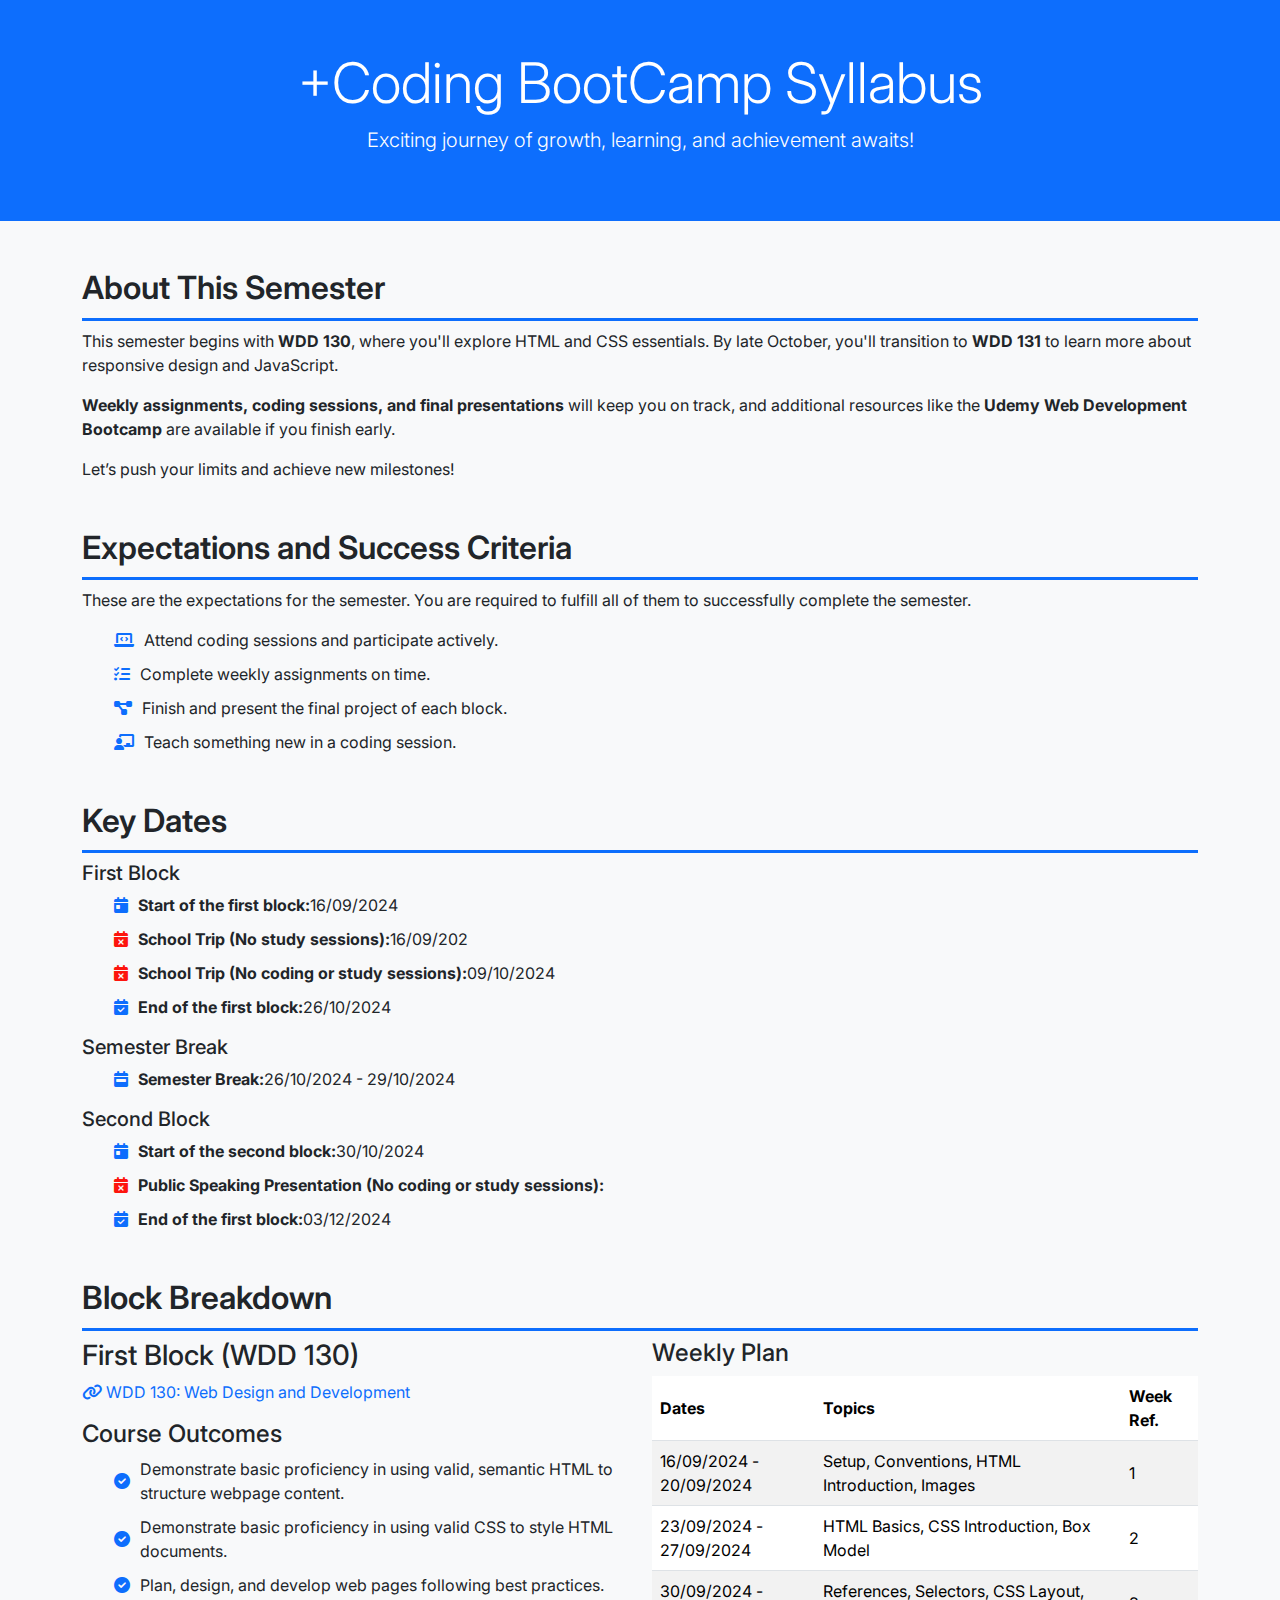
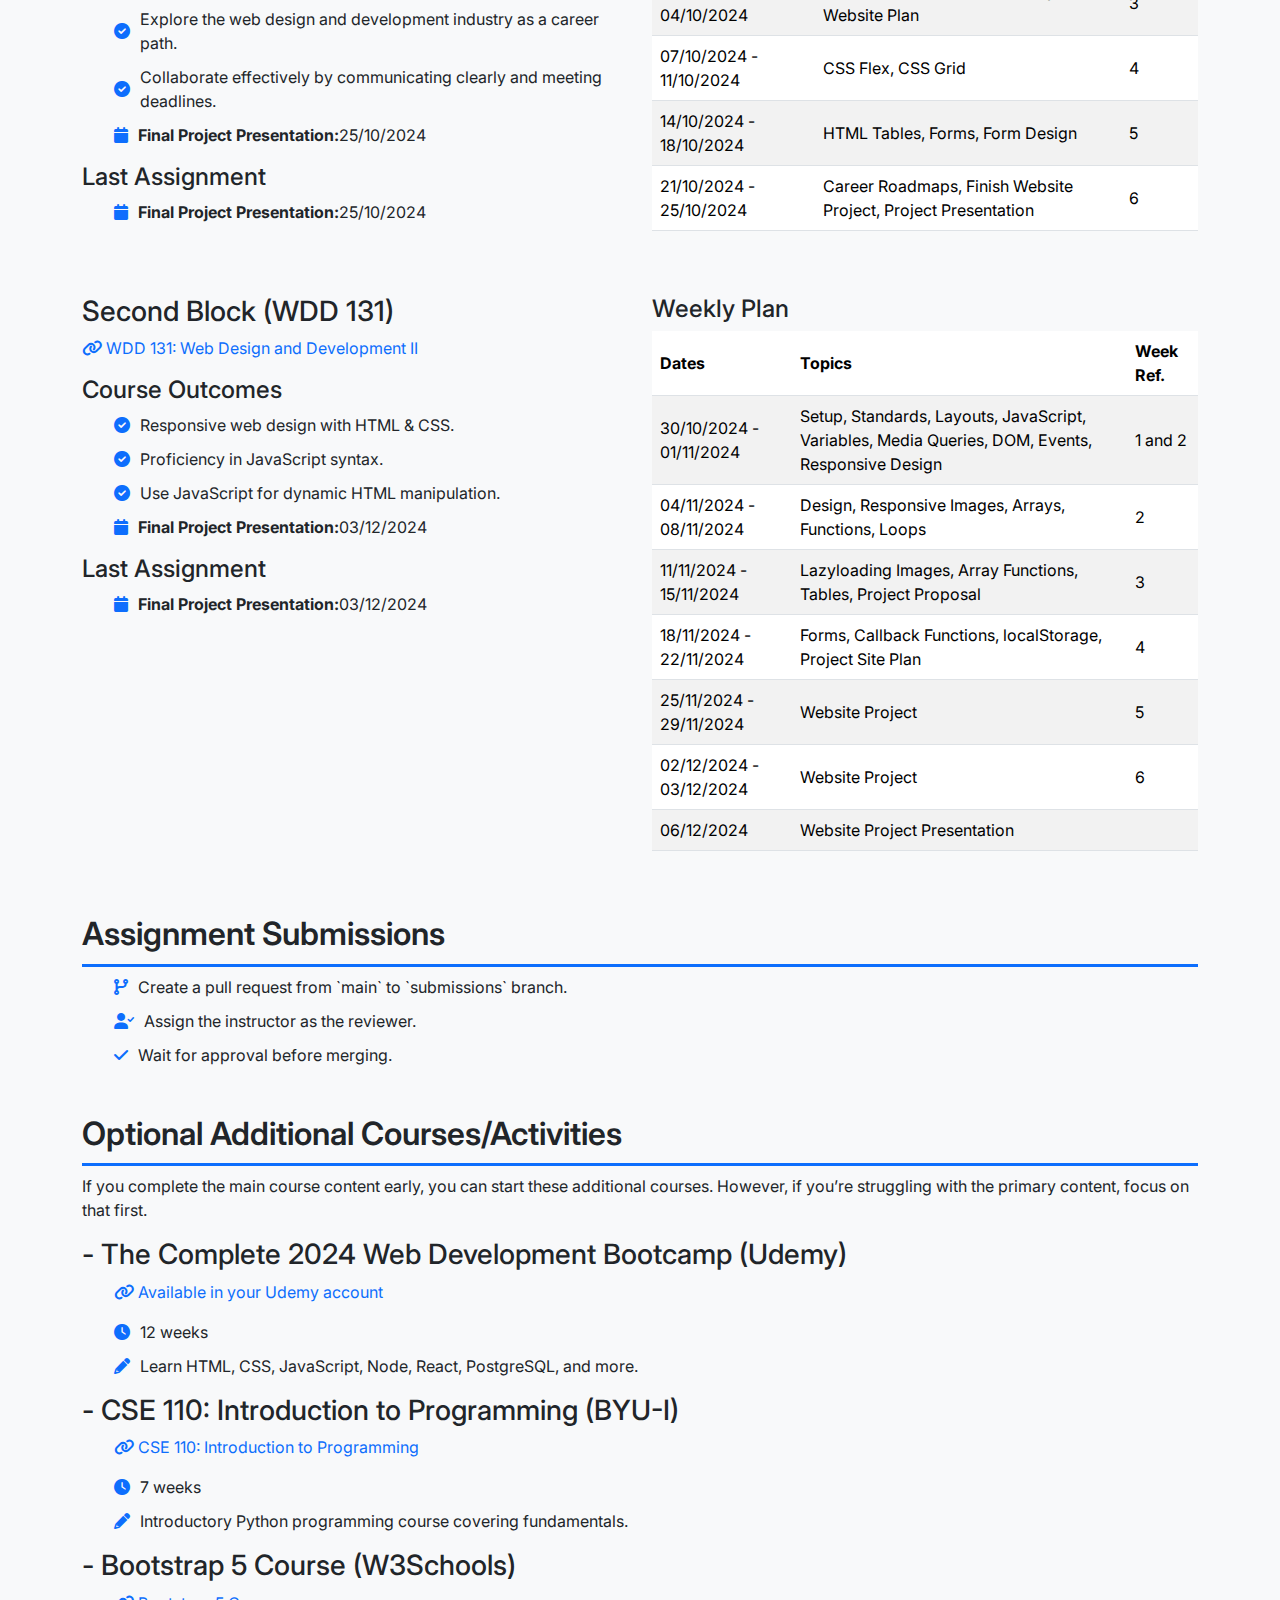
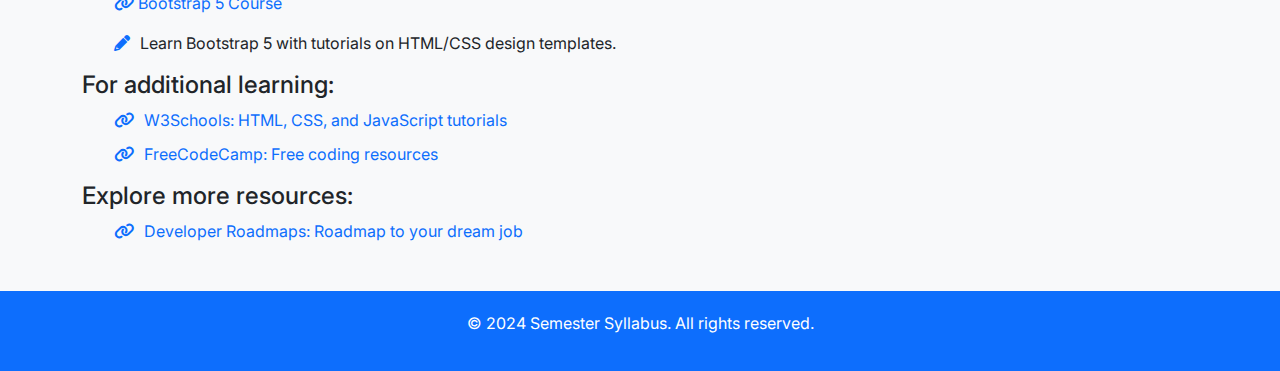
==== index.html @ 728371fa "Create index.html" ====
<!DOCTYPE html>
<html lang="en">
<head>
  <meta charset="UTF-8">
  <meta name="viewport" content="width=device-width, initial-scale=1.0">
  <meta name="description" content="Cumorah Academy +Coding BootCamp Fall 2024 Syllabus">
  <meta name="keywords" content="coding, bootcamp, syllabus, web development, programming">
  <meta name="author" content="Christopher Mendes">
  <title>+Coding BootCamp Syllabus</title>
  <!-- Latest Bootstrap CSS -->
  <link href="https://cdn.jsdelivr.net/npm/bootstrap@5.3.3/dist/css/bootstrap.min.css" rel="stylesheet" integrity="sha384-QWTKZyjpPEjISv5WaRU9OFeRpok6YctnYmDr5pNlyT2bRjXh0JMhjY6hW+ALEwIH" crossorigin="anonymous">
  <!-- Google Fonts for modern typography -->
  <link href="https://fonts.googleapis.com/css2?family=Inter:wght@300;400;600&display=swap" rel="stylesheet">
  <!-- FontAwesome for icons -->
  <link rel="stylesheet" href="https://cdnjs.cloudflare.com/ajax/libs/font-awesome/6.0.0-beta3/css/all.min.css">
  <style>
    body {
      font-family: 'Inter', sans-serif;
      background-color: #f8f9fa;
    }
    header {
      background-color: #0d6efd;
      color: white;
      padding: 50px 0;
    }
    header h1 {
      font-weight: 600;
    }
    .section-title {
      border-bottom: 3px solid #0d6efd;
      padding-bottom: 10px;
      font-weight: 600;
    }
    .custom-table th, .custom-table td {
      vertical-align: middle;
    }
    .icon-list li {
      list-style: none;
      margin-bottom: 10px;
      display: flex;
      align-items: center;
    }
    .icon-list li i {
      color: #0d6efd;
      margin-right: 10px;
    }
    .icon-list .red {
      color: #fd150d;
    }
    footer {
      background-color: #0d6efd;
      color: white;
      padding: 20px 0;
      text-align: center;
    }
  </style>
</head>
<body>

  <!-- Header -->
  <header class="text-center">
    <div class="container">
      <h1 class="display-4">+Coding BootCamp Syllabus</h1>
      <p class="lead">Exciting journey of growth, learning, and achievement awaits!</p>
    </div>
  </header>

  <div class="container my-5">

    <!-- Semester Overview Section -->
    <section class="mb-5">
      <h2 class="section-title">About This Semester</h2>
      <p>This semester begins with <strong>WDD 130</strong>, where you'll explore HTML and CSS essentials. By late October, you'll transition to <strong>WDD 131</strong> to learn more about responsive design and JavaScript.</p>
      <p><strong>Weekly assignments, coding sessions, and final presentations</strong> will keep you on track, and additional resources like the <strong>Udemy Web Development Bootcamp</strong> are available if you finish early.</p>
      <p>Let’s push your limits and achieve new milestones!</p>
    </section>

    <!-- Semester Expectations -->
    <section class="mb-5">
      <h2 class="section-title">Expectations and Success Criteria</h2>
      <p>These are the expectations for the semester. You are required to fulfill all of them to successfully complete the semester.</p>
      <ul class="icon-list">
        <li><i class="fas fa-laptop-code"></i> Attend coding sessions and participate actively.</li>
        <li><i class="fas fa-tasks"></i> Complete weekly assignments on time.</li>
        <li><i class="fas fa-project-diagram"></i> Finish and present the final project of each block.</li>
        <li><i class="fas fa-chalkboard-teacher"></i> Teach something new in a coding session.</li>
      </ul>      
    </section>

    <!-- Key Dates -->
    <section class="mb-5">
      <h2 class="section-title">Key Dates</h2>
      <h5>First Block</h5>
      <ul class="icon-list">
        <li><i class="fas fa-calendar-day"></i> <strong>Start of the first block:</strong> 16/09/2024</li>
        <li><i class="fas fa-calendar-xmark red"></i> <strong>School Trip (No study sessions):</strong> 16/09/202</li>
        <li><i class="fas fa-calendar-xmark red"></i> <strong>School Trip (No coding or study sessions):</strong> 09/10/2024</li>
        <li><i class="fas fa-calendar-check"></i> <strong>End of the first block:</strong> 26/10/2024</li>
      </ul>
      <h5>Semester Break</h5>
      <ul class="icon-list">
        <li><i class="fas fa-calendar-week"></i> <strong>Semester Break:</strong> 26/10/2024 - 29/10/2024</li>
      </ul>
      <h5>Second Block</h5>
      <ul class="icon-list">
        <li><i class="fas fa-calendar-day"></i> <strong>Start of the second block:</strong> 30/10/2024</li>
        <li><i class="fas fa-calendar-xmark red"></i> <strong>Public Speaking Presentation (No coding or study sessions):</strong>  </li>
        <li><i class="fas fa-calendar-check"></i> <strong>End of the first block:</strong> 03/12/2024</li>
      </ul>
     </section>

    <!-- Block Breakdown -->
    <section class="mb-5">
      <h2 class="section-title">Block Breakdown</h2>
      <div class="row">
        <div class="col-md-6">
          <h3>First Block (WDD 130)</h3>
          <p><a href="https://byui-cse.github.io/wdd130-ww-course/" target="_blank" class="text-decoration-none"><i class="fas fa-link"></i> WDD 130: Web Design and Development</a></p>
          <h4>Course Outcomes</h4>
          <ul class="icon-list">
            <li><i class="fas fa-check-circle"></i> Demonstrate basic proficiency in using valid, semantic HTML to structure webpage content.</li>
            <li><i class="fas fa-check-circle"></i> Demonstrate basic proficiency in using valid CSS to style HTML documents.</li>
            <li><i class="fas fa-check-circle"></i> Plan, design, and develop web pages following best practices.</li>
            <li><i class="fas fa-check-circle"></i> Explore the web design and development industry as a career path.</li>
            <li><i class="fas fa-check-circle"></i> Collaborate effectively by communicating clearly and meeting deadlines.</li>
            <li><i class="fas fa-calendar"></i> <strong>Final Project Presentation:</strong> 25/10/2024</li>
          </ul>
          <h4>Last Assignment</h4>
          <ul class="icon-list">
            <li><i class="fas fa-calendar"></i> <strong>Final Project Presentation:</strong> 25/10/2024</li>
          </ul>
        </div>
        <div class="col-md-6">
          <h4>Weekly Plan</h4>
          <table class="table table-hover custom-table table-striped">
            <thead>
              <tr>
                <th>Dates</th>
                <th>Topics</th>
                <th>Week Ref.</th>
              </tr>
            </thead>
            <tbody>
              <tr>
                <td>16/09/2024 - 20/09/2024</td>
                <td>Setup, Conventions, HTML Introduction, Images</td>
                <td>1</td>
              </tr>
              <tr>
                <td>23/09/2024 - 27/09/2024</td>
                <td>HTML Basics, CSS Introduction, Box Model</td>
                <td>2</td>
              </tr>
              <tr>
                <td>30/09/2024 - 04/10/2024</td>
                <td>References, Selectors, CSS Layout, Website Plan</td>
                <td>3</td>
              </tr>
              <tr>
                <td>07/10/2024 - 11/10/2024</td>
                <td>CSS Flex, CSS Grid</td>
                <td>4</td>
              </tr>
              <tr>
                <td>14/10/2024 - 18/10/2024</td>
                <td>HTML Tables, Forms, Form Design</td>
                <td>5</td>
              </tr>
              <tr>
                <td>21/10/2024 - 25/10/2024</td>
                <td>Career Roadmaps, Finish Website Project, Project Presentation</td>
                <td>6</td>
              </tr>
            </tbody>
          </table>
        </div>
      </div>

      <div class="row mt-5">
        <div class="col-md-6">
          <h3>Second Block (WDD 131)</h3>
          <p><a href="https://byui-cse.github.io/wdd131-ww-course/" target="_blank" class="text-decoration-none"><i class="fas fa-link"></i> WDD 131: Web Design and Development II</a></p>
          <h4>Course Outcomes</h4>
          <ul class="icon-list">
            <li><i class="fas fa-check-circle"></i> Responsive web design with HTML & CSS.</li>
            <li><i class="fas fa-check-circle"></i> Proficiency in JavaScript syntax.</li>
            <li><i class="fas fa-check-circle"></i> Use JavaScript for dynamic HTML manipulation.</li>
            <li><i class="fas fa-calendar"></i> <strong>Final Project Presentation:</strong> 03/12/2024</li>
          </ul>
          <h4>Last Assignment</h4>
          <ul class="icon-list">
            <li><i class="fas fa-calendar"></i> <strong>Final Project Presentation:</strong> 03/12/2024</li>
          </ul>
        </div>
        <div class="col-md-6">
          <h4>Weekly Plan</h4>
          <table class="table table-hover custom-table table-striped">
            <thead>
              <tr>
                <th>Dates</th>
                <th>Topics</th>
                <th>Week Ref.</th>
              </tr>
            </thead>
            <tbody>
              <tr>
                <td>30/10/2024 - 01/11/2024</td>
                <td>Setup, Standards, Layouts, JavaScript, Variables, Media Queries, DOM, Events, Responsive Design</td>
                <td>1 and 2</td>
              </tr>
              <tr>
                <td>04/11/2024 - 08/11/2024</td>
                <td>Design, Responsive Images, Arrays, Functions, Loops </td>
                <td>2</td>
              </tr>
              <tr>
                <td>11/11/2024 - 15/11/2024</td>
                <td>Lazyloading Images, Array Functions, Tables, Project Proposal</td>
                <td>3</td>
              </tr>
              <tr>
                <td>18/11/2024 - 22/11/2024</td>
                <td>Forms, Callback Functions, localStorage, Project Site Plan</td>
                <td>4</td>
              </tr>
              <tr>
                <td>25/11/2024 - 29/11/2024</td>
                <td>Website Project</td>
                <td>5</td>
              </tr>
              <tr>
                <td>02/12/2024 - 03/12/2024</td>
                <td>Website Project</td>
                <td>6</td>
              </tr>
              <tr>
                <td>06/12/2024</td>
                <td>Website Project Presentation</td>
                <td></td>
              </tr>
            </tbody>
          </table>
        </div>
      </div>
    </section>

    <!-- Assignment Submissions -->
    <section class="mb-5">
      <h2 class="section-title">Assignment Submissions</h2>
      <ul class="icon-list">
        <li><i class="fas fa-code-branch"></i> Create a pull request from `main` to `submissions` branch.</li>
        <li><i class="fas fa-user-check"></i> Assign the instructor as the reviewer.</li>
        <li><i class="fas fa-check"></i> Wait for approval before merging.</li>
      </ul>
    </section>

    <!-- Optional Additional Courses/Activities -->
    <section class="mb-5">
      <h2 class="section-title">Optional Additional Courses/Activities</h2>
      <p>If you complete the main course content early, you can start these additional courses. However, if you’re struggling with the primary content, focus on that first.</p>

      <h3>- The Complete 2024 Web Development Bootcamp (Udemy)</h3>
      
      <ul class="icon-list">
        <p><a href="https://www.udemy.com/" target="_blank" class="text-decoration-none"><i class="fas fa-link"></i> Available in your Udemy account</a></p>
        <li><i class="fas fa-clock-four"></i> 12 weeks</li>
        <li><i class="fas fa-pencil"></i> Learn HTML, CSS, JavaScript, Node, React, PostgreSQL, and more.</li>
      </ul>

      <h3>- CSE 110: Introduction to Programming (BYU-I)</h3>
      
      <ul class="icon-list">
        <p><a href="https://byui-cse.github.io/cse110-ww-course/" target="_blank" class="text-decoration-none"><i class="fas fa-link"></i> CSE 110: Introduction to Programming</a></p>
        <li><i class="fas fa-clock-four"></i> 7 weeks</li>
        <li><i class="fas fa-pencil"></i> Introductory Python programming course covering fundamentals.</li>
      </ul>

      <h3>- Bootstrap 5 Course (W3Schools)</h3>
      
      <ul class="icon-list">
        <p><a href="https://www.w3schools.com/bootstrap5/index.php" target="_blank" class="text-decoration-none"><i class="fas fa-link"></i> Bootstrap 5 Course</a></p>
        <li><i class="fas fa-pencil"></i> Learn Bootstrap 5 with tutorials on HTML/CSS design templates.</li>
      </ul>

      <h4>For additional learning:</h4>
      <ul class="icon-list">
        <li><i class="fas fa-link"></i> <a href="https://www.w3schools.com/" target="_blank" class="text-decoration-none">W3Schools: HTML, CSS, and JavaScript tutorials</a></li>
        <li><i class="fas fa-link"></i> <a href="https://www.freecodecamp.org/" target="_blank" class="text-decoration-none">FreeCodeCamp: Free coding resources</a></li>
      </ul>

      <h4>Explore more resources:</h4>

      <ul class="icon-list">
        <li><i class="fas fa-link"></i> <a href="https://roadmap.sh/" target="_blank" class="text-decoration-none">Developer Roadmaps: Roadmap to your dream job</a></li>
      </ul>
    </section>
  </div>

  <!-- Footer -->
  <footer>
    <p>&copy; 2024 Semester Syllabus. All rights reserved.</p>
  </footer>

  <!-- Latest Bootstrap JS -->
  <script src="https://cdn.jsdelivr.net/npm/bootstrap@5.3.3/dist/js/bootstrap.bundle.min.js" integrity="sha384-YvpcrYf0tY3lHB60NNkmXc5s9fDVZLESaAA55NDzOxhy9GkcIdslK1eN7N6jIeHz" crossorigin="anonymous"></script>
</body>
</html>
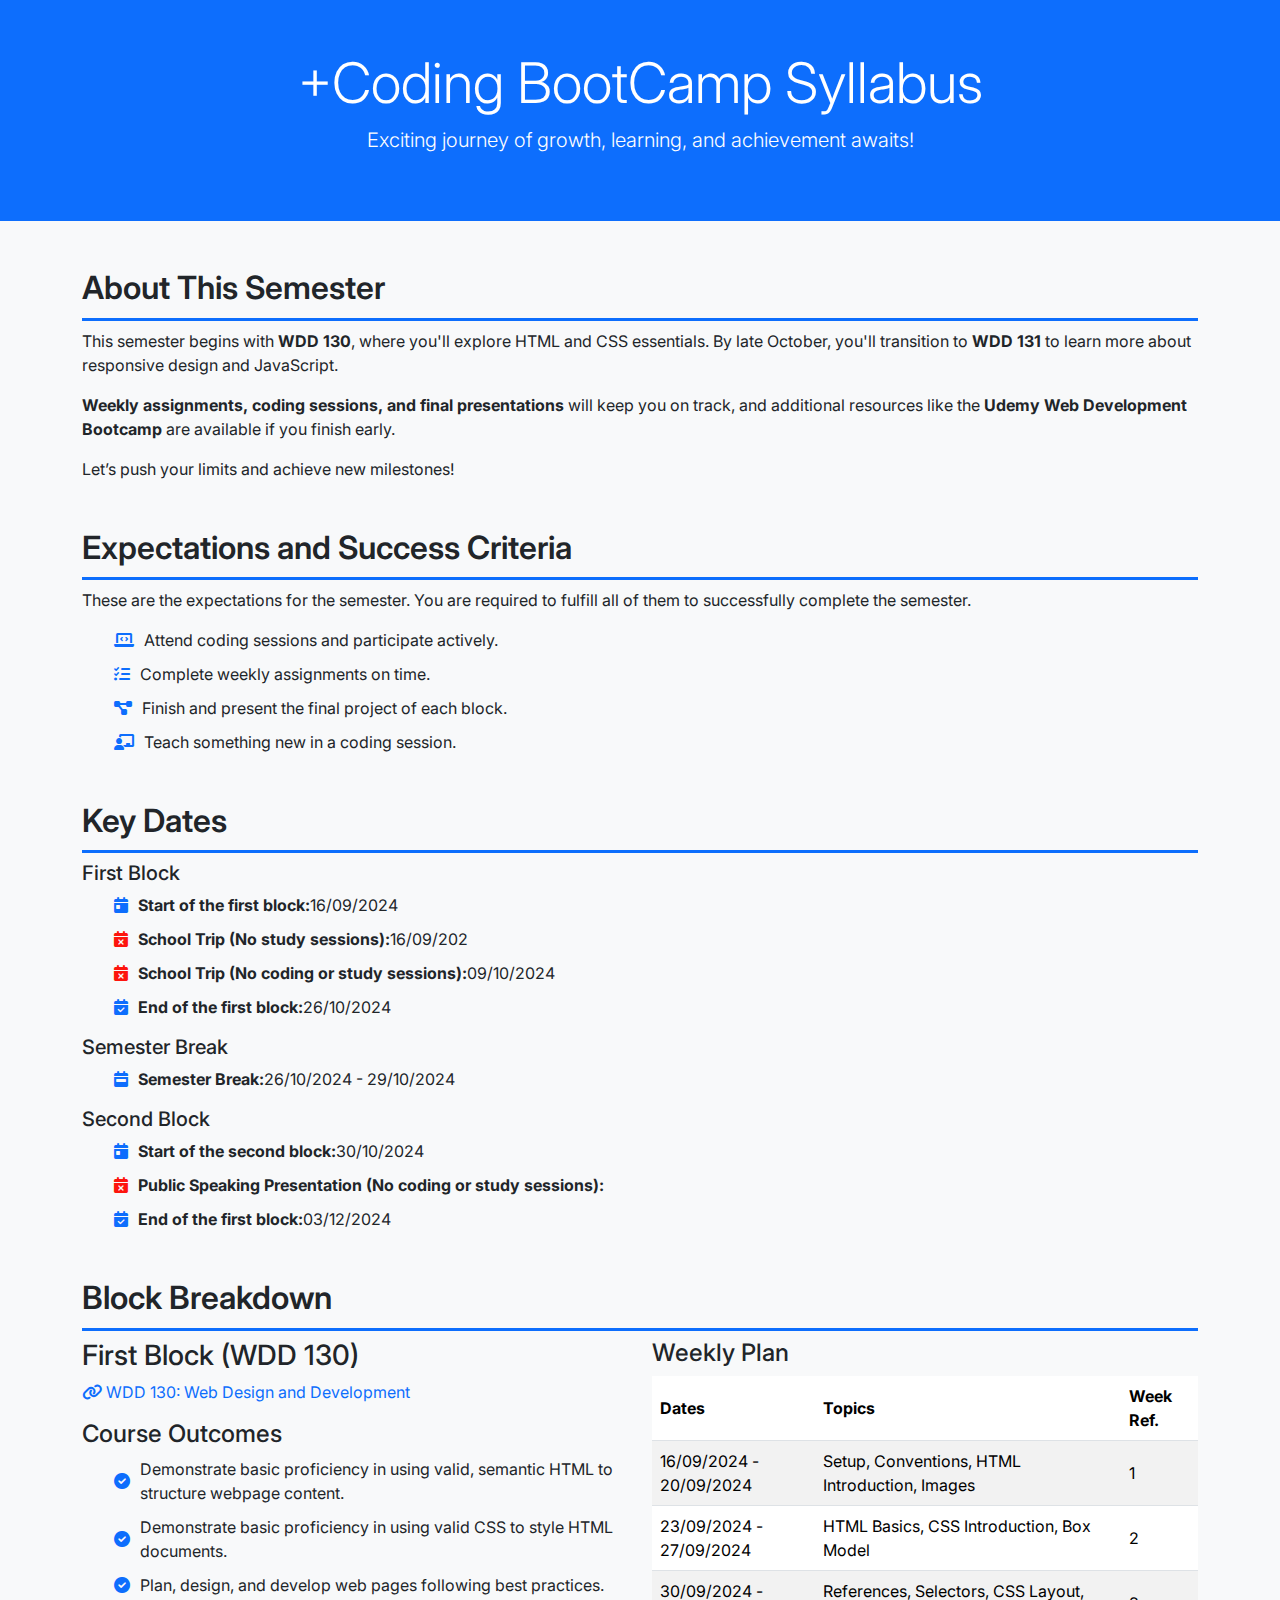
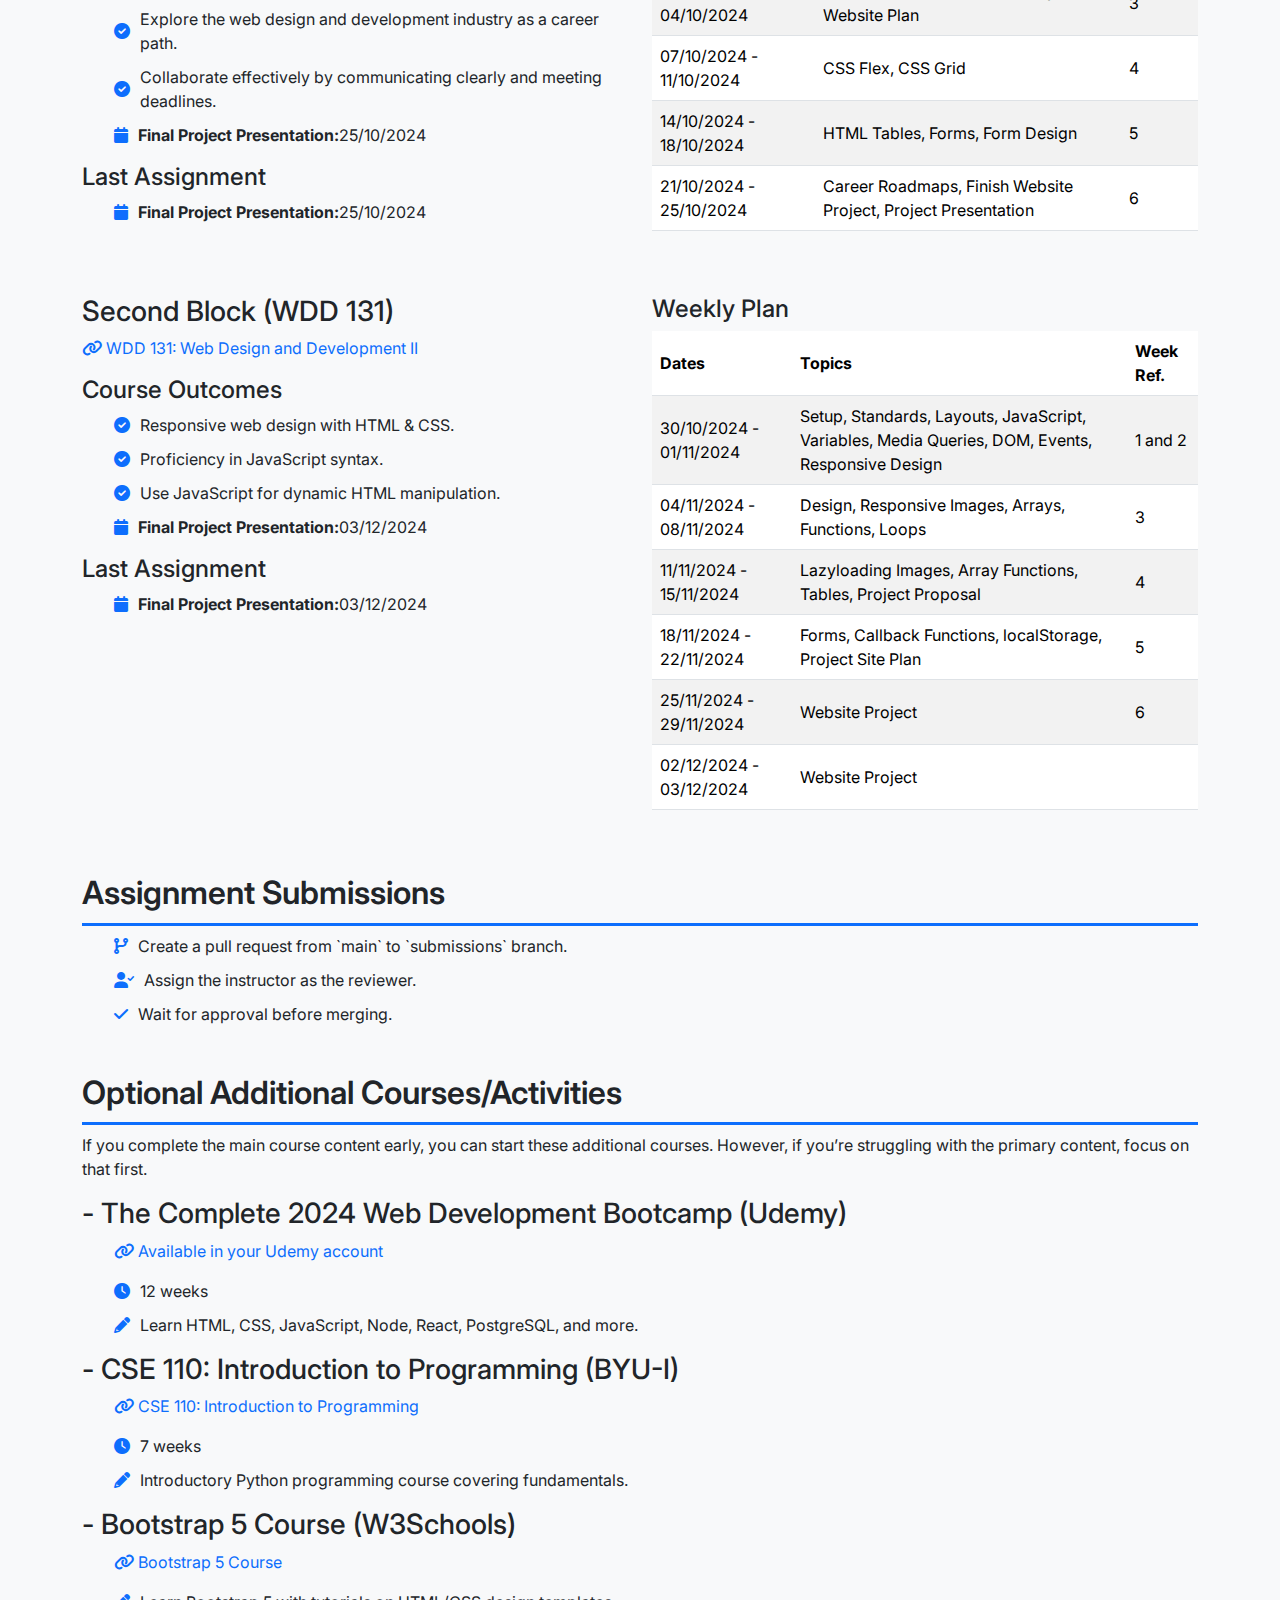
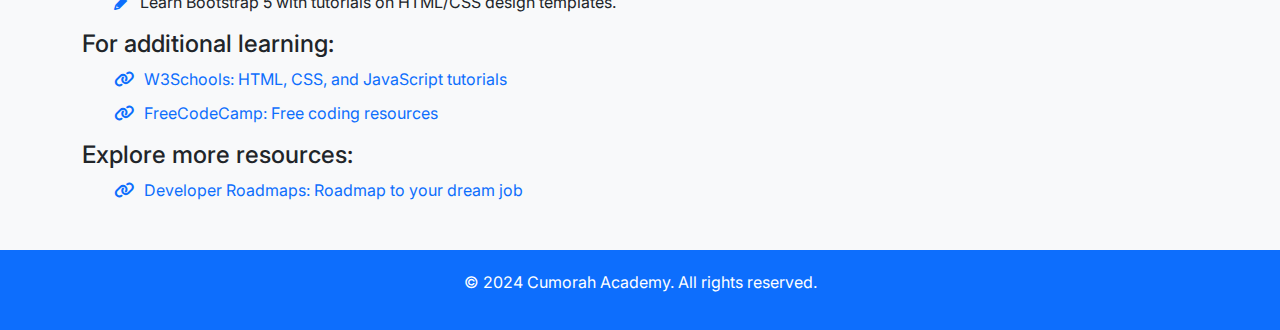
==== commit 83375000: "Update index.html" ====
--- a/index.html
+++ b/index.html
@@ -211,31 +211,26 @@
               <tr>
                 <td>04/11/2024 - 08/11/2024</td>
                 <td>Design, Responsive Images, Arrays, Functions, Loops </td>
-                <td>2</td>
+                <td>3</td>
               </tr>
               <tr>
                 <td>11/11/2024 - 15/11/2024</td>
                 <td>Lazyloading Images, Array Functions, Tables, Project Proposal</td>
-                <td>3</td>
+                <td>4</td>
               </tr>
               <tr>
                 <td>18/11/2024 - 22/11/2024</td>
                 <td>Forms, Callback Functions, localStorage, Project Site Plan</td>
-                <td>4</td>
+                <td>5</td>
               </tr>
               <tr>
                 <td>25/11/2024 - 29/11/2024</td>
                 <td>Website Project</td>
-                <td>5</td>
+                <td>6</td>
               </tr>
               <tr>
                 <td>02/12/2024 - 03/12/2024</td>
                 <td>Website Project</td>
-                <td>6</td>
-              </tr>
-              <tr>
-                <td>06/12/2024</td>
-                <td>Website Project Presentation</td>
                 <td></td>
               </tr>
             </tbody>
@@ -298,7 +293,7 @@
 
   <!-- Footer -->
   <footer>
-    <p>&copy; 2024 Semester Syllabus. All rights reserved.</p>
+    <p>&copy; 2024 Cumorah Academy. All rights reserved.</p>
   </footer>
 
   <!-- Latest Bootstrap JS -->
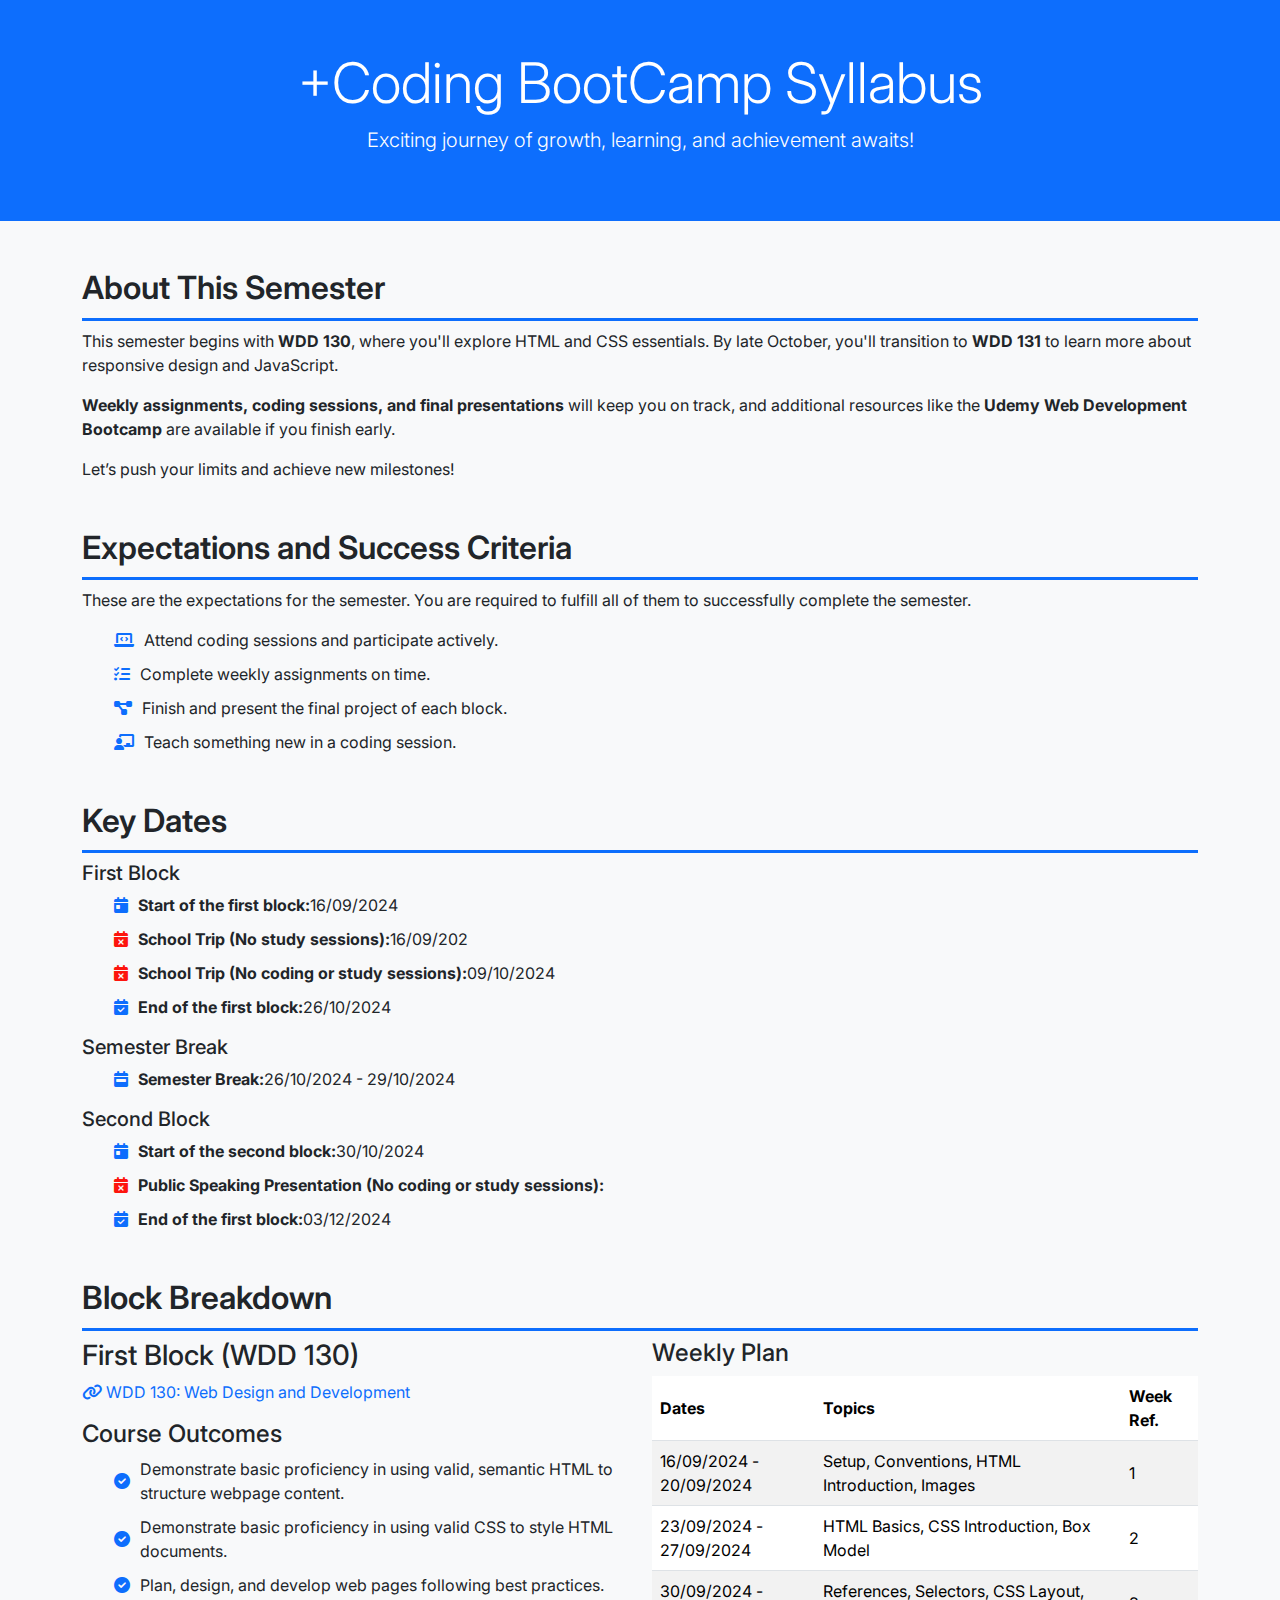
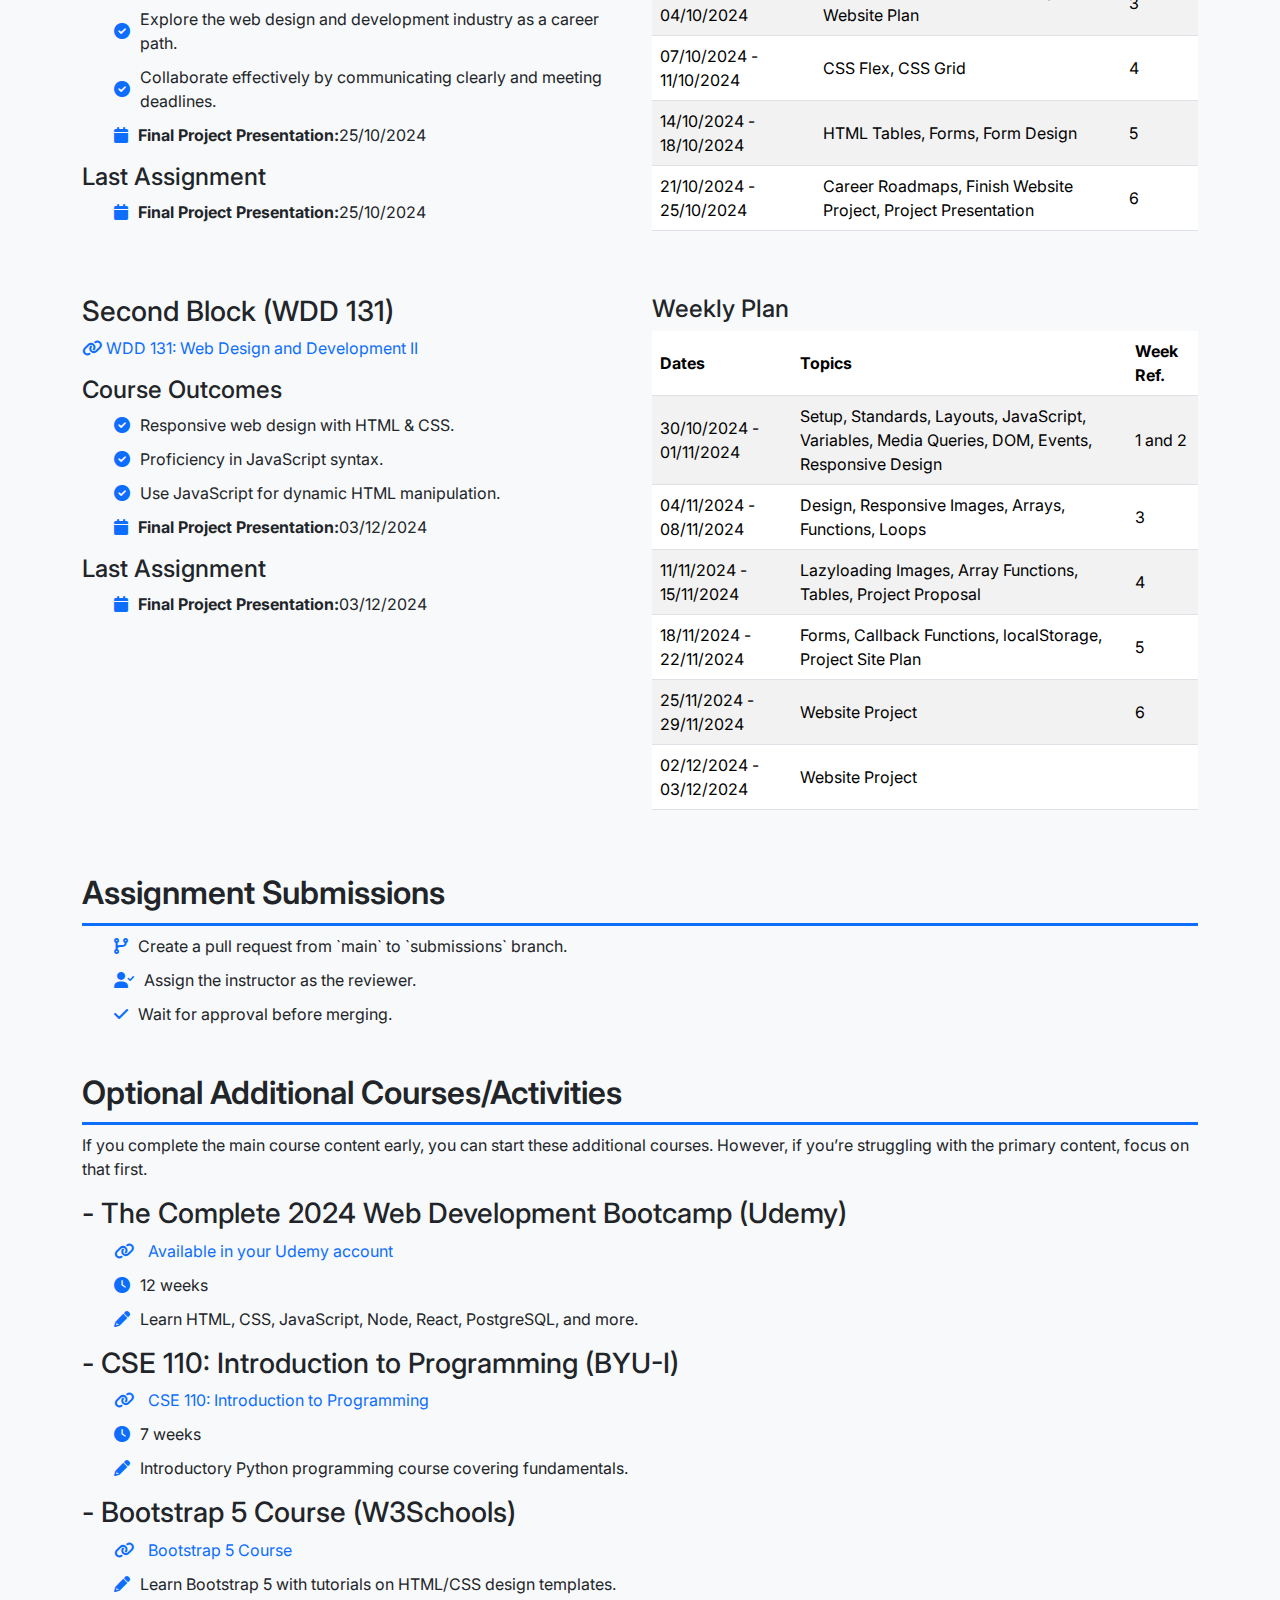
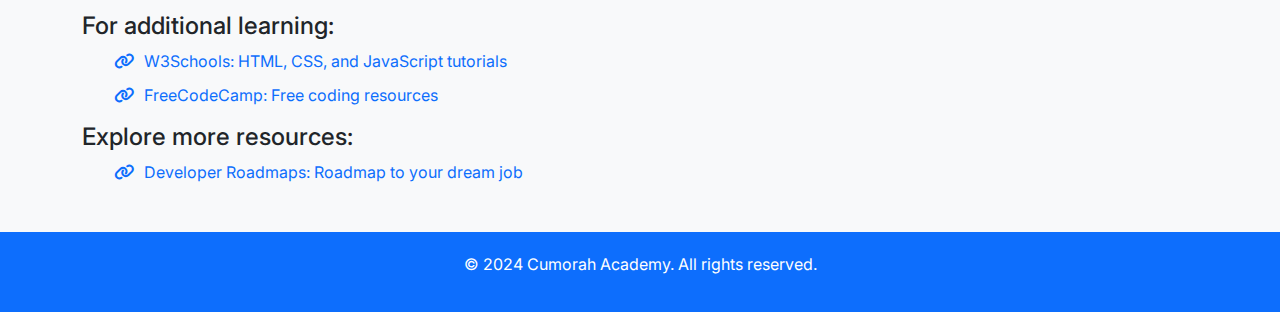
==== commit ad9da81e: "feat: add .gitignore and project configuration files" ====
--- a/index.html
+++ b/index.html
@@ -257,7 +257,7 @@
       <h3>- The Complete 2024 Web Development Bootcamp (Udemy)</h3>
       
       <ul class="icon-list">
-        <p><a href="https://www.udemy.com/" target="_blank" class="text-decoration-none"><i class="fas fa-link"></i> Available in your Udemy account</a></p>
+        <li><a href="https://www.udemy.com/" target="_blank" class="text-decoration-none"><i class="fas fa-link"></i> Available in your Udemy account</a></li>
         <li><i class="fas fa-clock-four"></i> 12 weeks</li>
         <li><i class="fas fa-pencil"></i> Learn HTML, CSS, JavaScript, Node, React, PostgreSQL, and more.</li>
       </ul>
@@ -265,7 +265,7 @@
       <h3>- CSE 110: Introduction to Programming (BYU-I)</h3>
       
       <ul class="icon-list">
-        <p><a href="https://byui-cse.github.io/cse110-ww-course/" target="_blank" class="text-decoration-none"><i class="fas fa-link"></i> CSE 110: Introduction to Programming</a></p>
+        <li><a href="https://byui-cse.github.io/cse110-ww-course/" target="_blank" class="text-decoration-none"><i class="fas fa-link"></i> CSE 110: Introduction to Programming</a></li>
         <li><i class="fas fa-clock-four"></i> 7 weeks</li>
         <li><i class="fas fa-pencil"></i> Introductory Python programming course covering fundamentals.</li>
       </ul>
@@ -273,7 +273,7 @@
       <h3>- Bootstrap 5 Course (W3Schools)</h3>
       
       <ul class="icon-list">
-        <p><a href="https://www.w3schools.com/bootstrap5/index.php" target="_blank" class="text-decoration-none"><i class="fas fa-link"></i> Bootstrap 5 Course</a></p>
+        <li><a href="https://www.w3schools.com/bootstrap5/index.php" target="_blank" class="text-decoration-none"><i class="fas fa-link"></i> Bootstrap 5 Course</a></li>
         <li><i class="fas fa-pencil"></i> Learn Bootstrap 5 with tutorials on HTML/CSS design templates.</li>
       </ul>
 
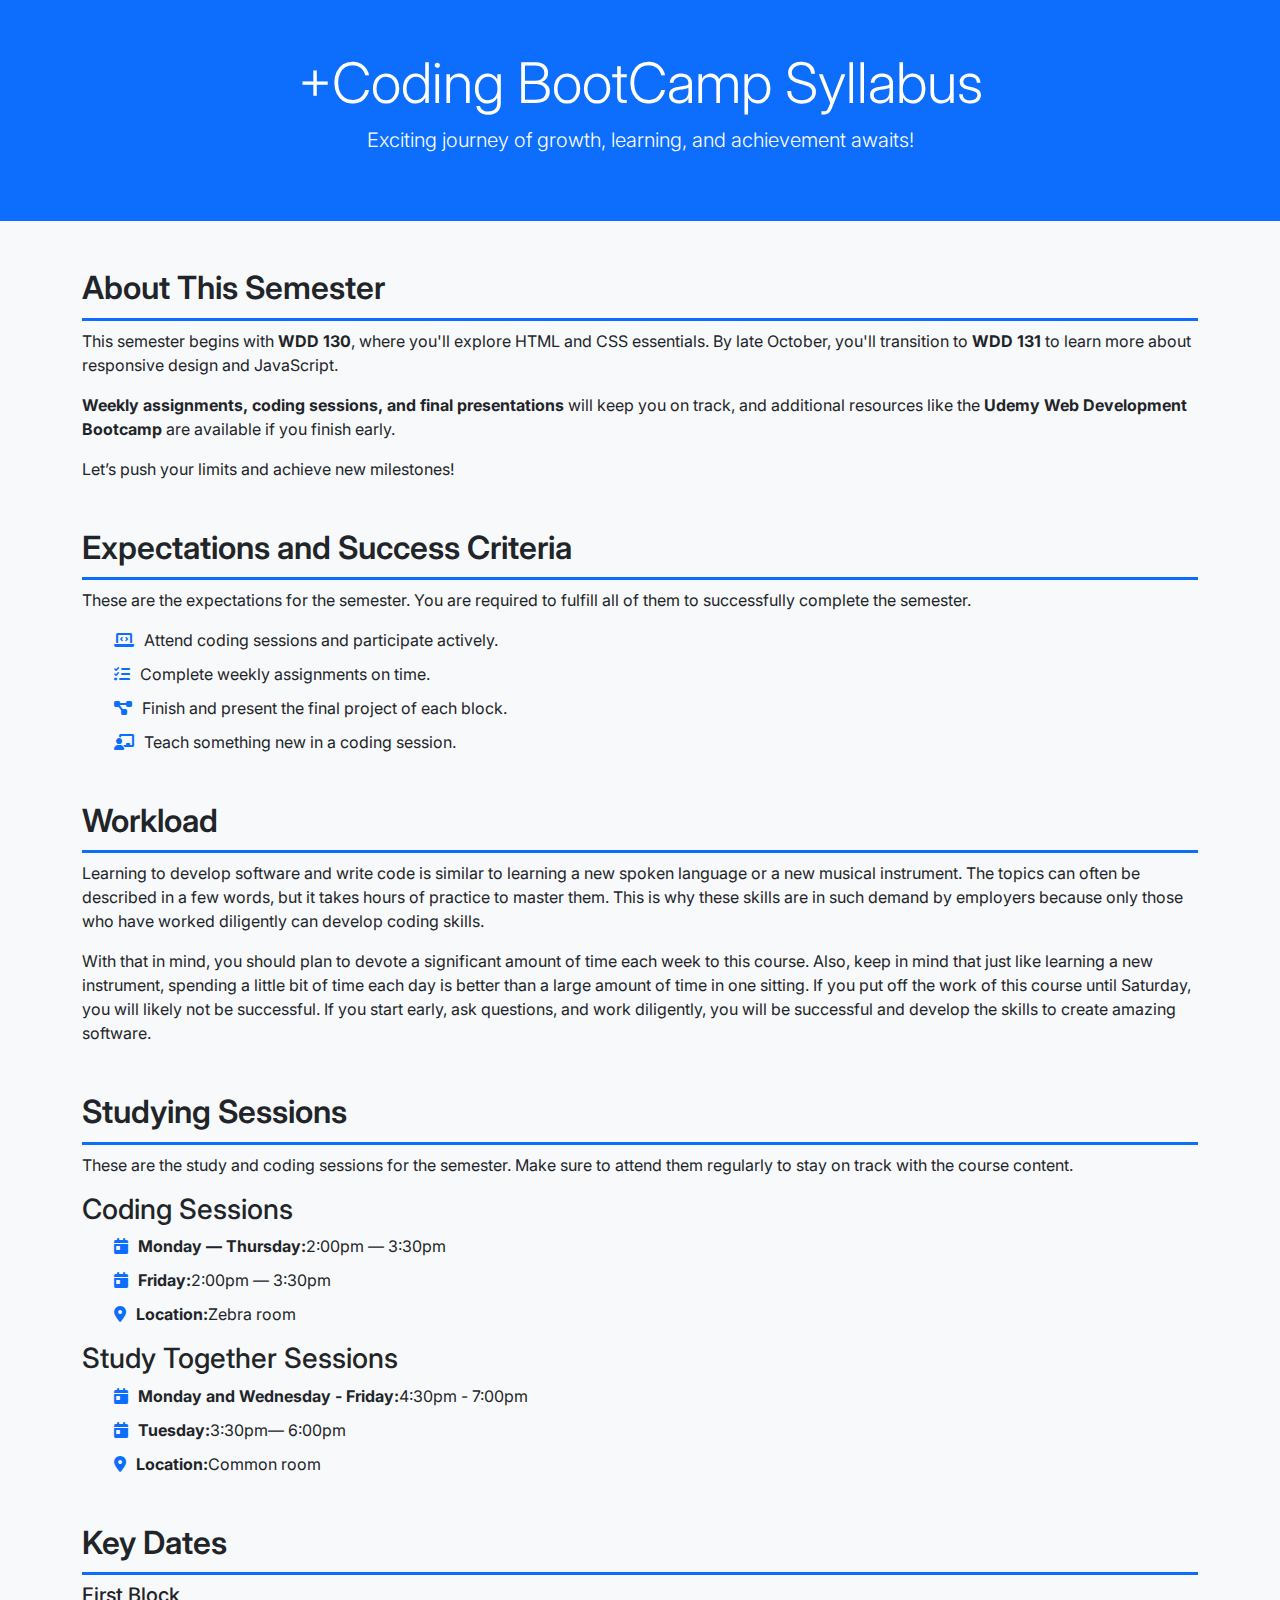
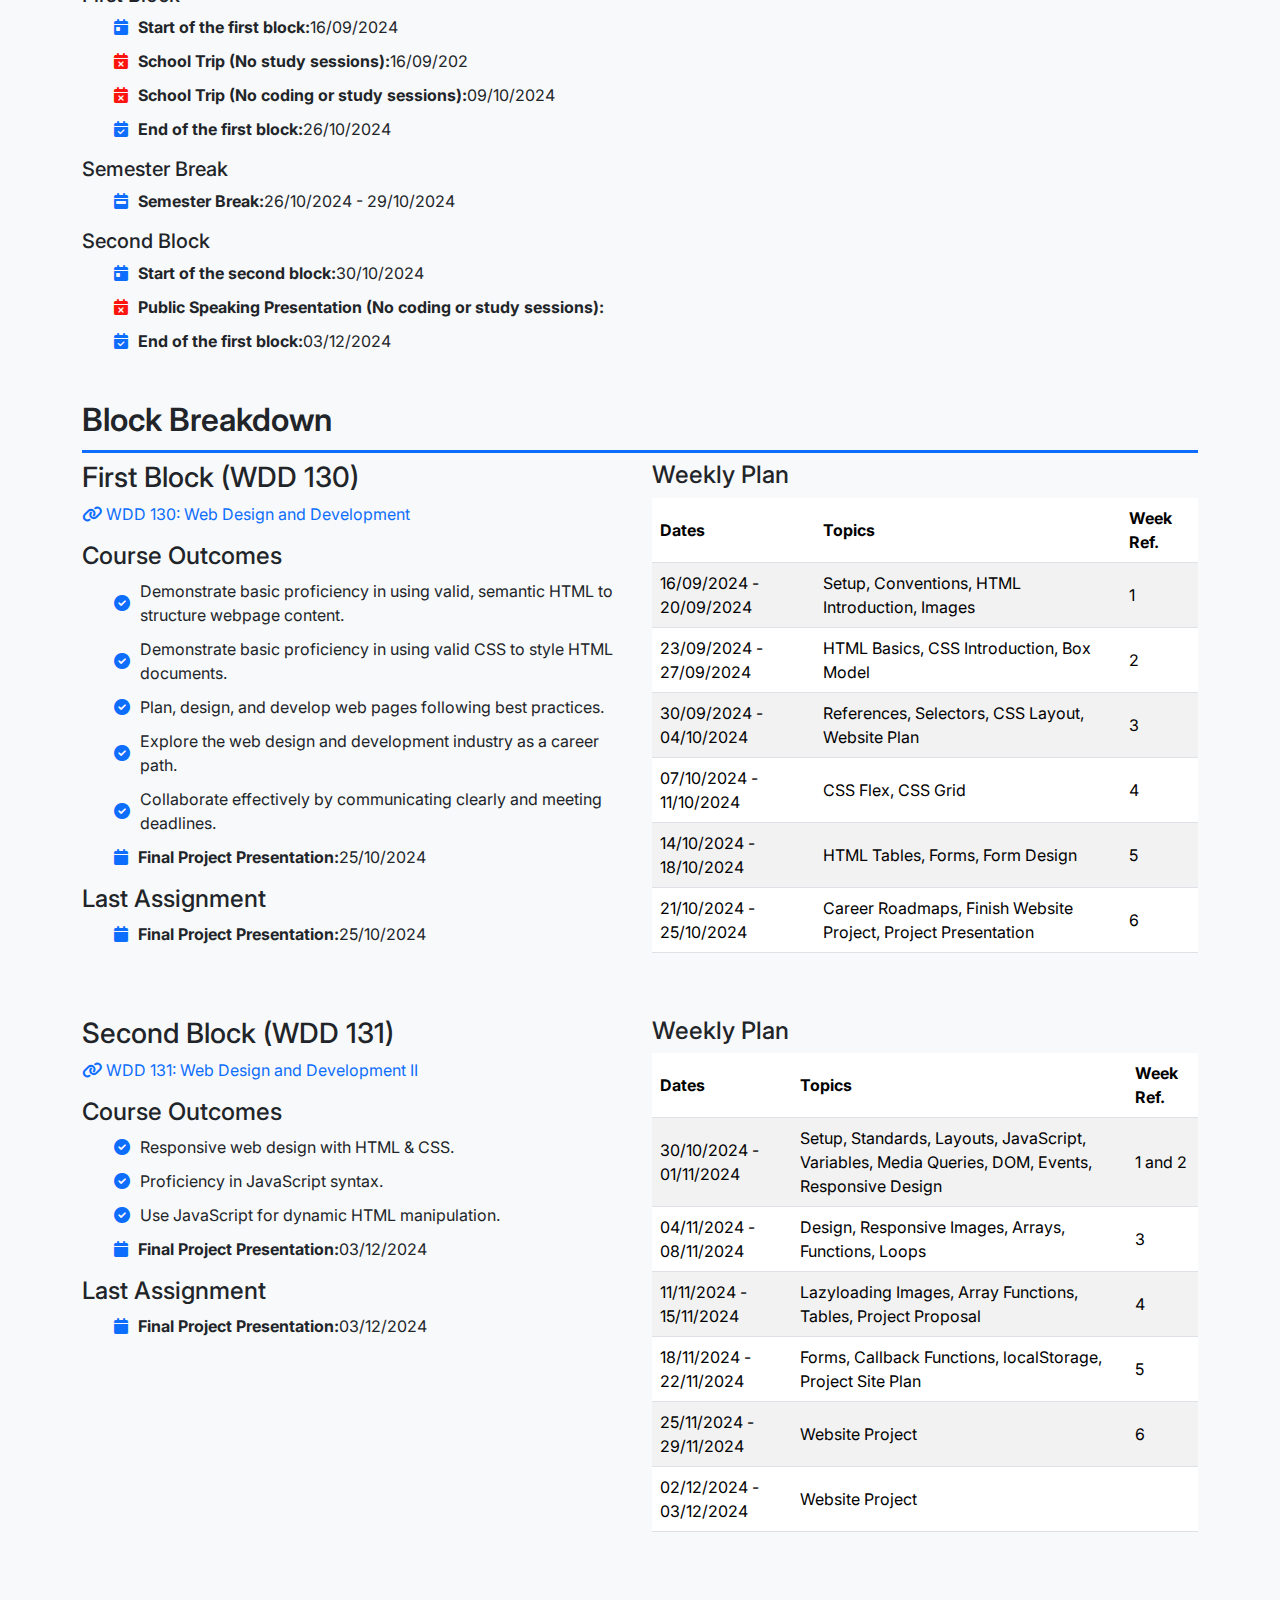
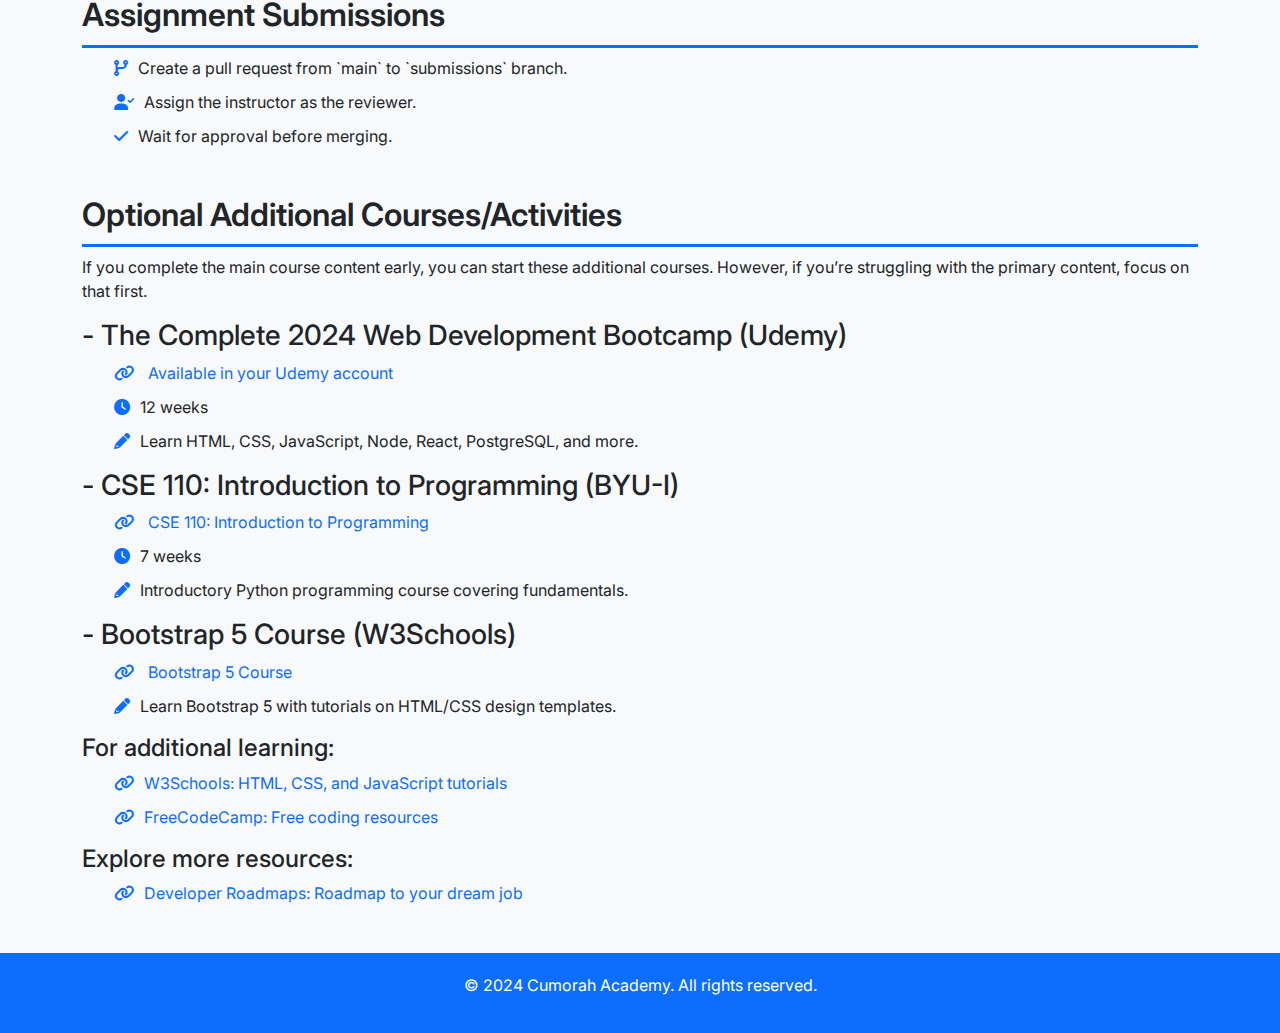
==== commit 12443517: "feat: add workload and studying sessions sections" ====
--- a/index.html
+++ b/index.html
@@ -85,6 +85,31 @@
         <li><i class="fas fa-project-diagram"></i> Finish and present the final project of each block.</li>
         <li><i class="fas fa-chalkboard-teacher"></i> Teach something new in a coding session.</li>
       </ul>      
+    </section>
+
+    <!-- Workload -->
+    <section class="mb-5">
+      <h2 class="section-title">Workload</h2>
+      <p>Learning to develop software and write code is similar to learning a new spoken language or a new musical instrument. The topics can often be described in a few words, but it takes hours of practice to master them. This is why these skills are in such demand by employers because only those who have worked diligently can develop coding skills.</p>
+      <p>With that in mind, you should plan to devote a significant amount of time each week to this course. Also, keep in mind that just like learning a new instrument, spending a little bit of time each day is better than a large amount of time in one sitting. If you put off the work of this course until Saturday, you will likely not be successful. If you start early, ask questions, and work diligently, you will be successful and develop the skills to create amazing software.</p>
+    </section>
+
+    <!-- Studying Sessions -->
+    <section class="mb-5">
+      <h2 class="section-title">Studying Sessions</h2>
+      <p>These are the study and coding sessions for the semester. Make sure to attend them regularly to stay on track with the course content.</p>
+      <h3>Coding Sessions</h3>
+      <ul class="icon-list">
+        <li><i class="fas fa-calendar-day"></i> <strong>Monday — Thursday:</strong> 2:00pm — 3:30pm</li>
+        <li><i class="fas fa-calendar-day"></i> <strong>Friday:</strong> 2:00pm — 3:30pm</li>
+        <li><i class="fas fa-map-marker-alt"></i> <strong>Location:</strong> Zebra room</li>
+      </ul>
+      <h3>Study Together Sessions</h3>
+      <ul class="icon-list">
+        <li><i class="fas fa-calendar-day"></i> <strong>Monday and Wednesday - Friday:</strong> 4:30pm - 7:00pm</li>
+        <li><i class="fas fa-calendar-day"></i> <strong>Tuesday:</strong> 3:30pm— 6:00pm</li>
+        <li><i class="fas fa-map-marker-alt"></i> <strong>Location:</strong> Common room</li>
+      </ul>
     </section>
 
     <!-- Key Dates -->
@@ -255,7 +280,7 @@
       <p>If you complete the main course content early, you can start these additional courses. However, if you’re struggling with the primary content, focus on that first.</p>
 
       <h3>- The Complete 2024 Web Development Bootcamp (Udemy)</h3>
-      
+
       <ul class="icon-list">
         <li><a href="https://www.udemy.com/" target="_blank" class="text-decoration-none"><i class="fas fa-link"></i> Available in your Udemy account</a></li>
         <li><i class="fas fa-clock-four"></i> 12 weeks</li>
@@ -263,7 +288,7 @@
       </ul>
 
       <h3>- CSE 110: Introduction to Programming (BYU-I)</h3>
-      
+
       <ul class="icon-list">
         <li><a href="https://byui-cse.github.io/cse110-ww-course/" target="_blank" class="text-decoration-none"><i class="fas fa-link"></i> CSE 110: Introduction to Programming</a></li>
         <li><i class="fas fa-clock-four"></i> 7 weeks</li>
@@ -271,7 +296,7 @@
       </ul>
 
       <h3>- Bootstrap 5 Course (W3Schools)</h3>
-      
+
       <ul class="icon-list">
         <li><a href="https://www.w3schools.com/bootstrap5/index.php" target="_blank" class="text-decoration-none"><i class="fas fa-link"></i> Bootstrap 5 Course</a></li>
         <li><i class="fas fa-pencil"></i> Learn Bootstrap 5 with tutorials on HTML/CSS design templates.</li>
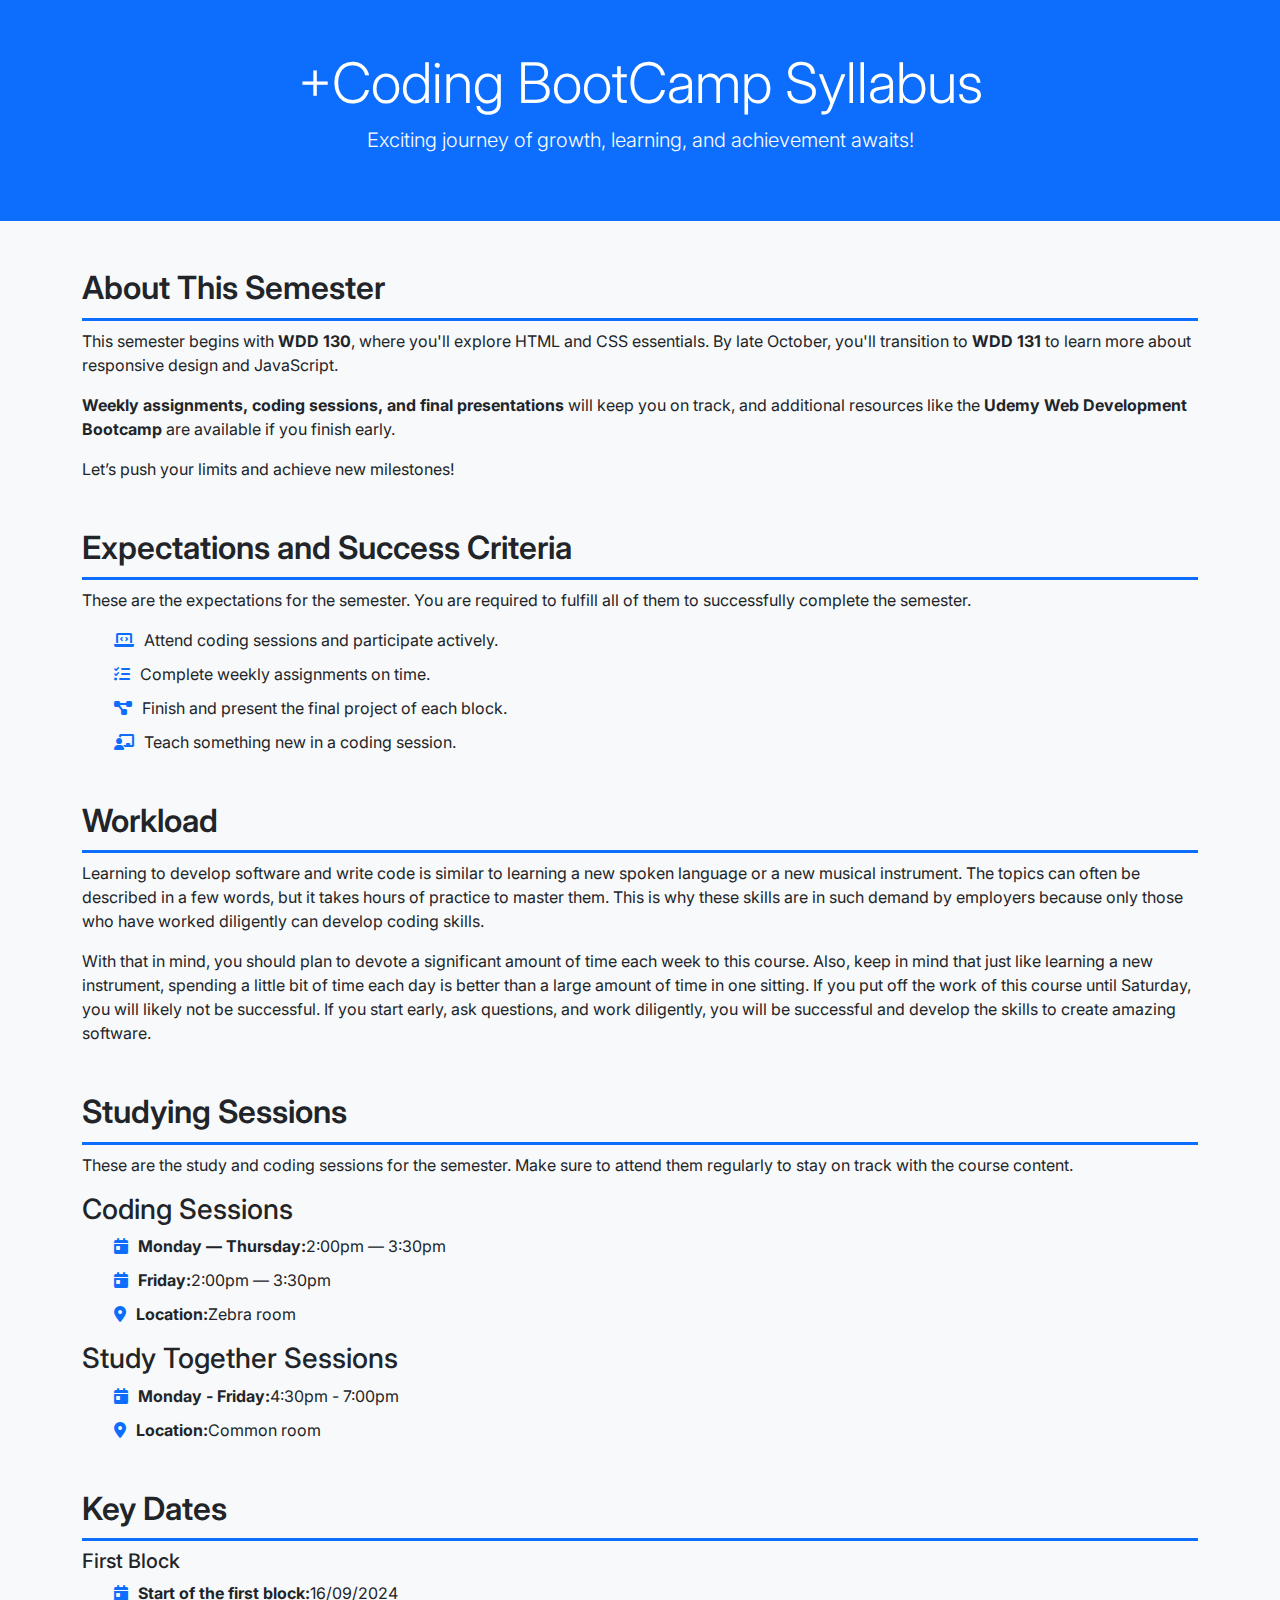
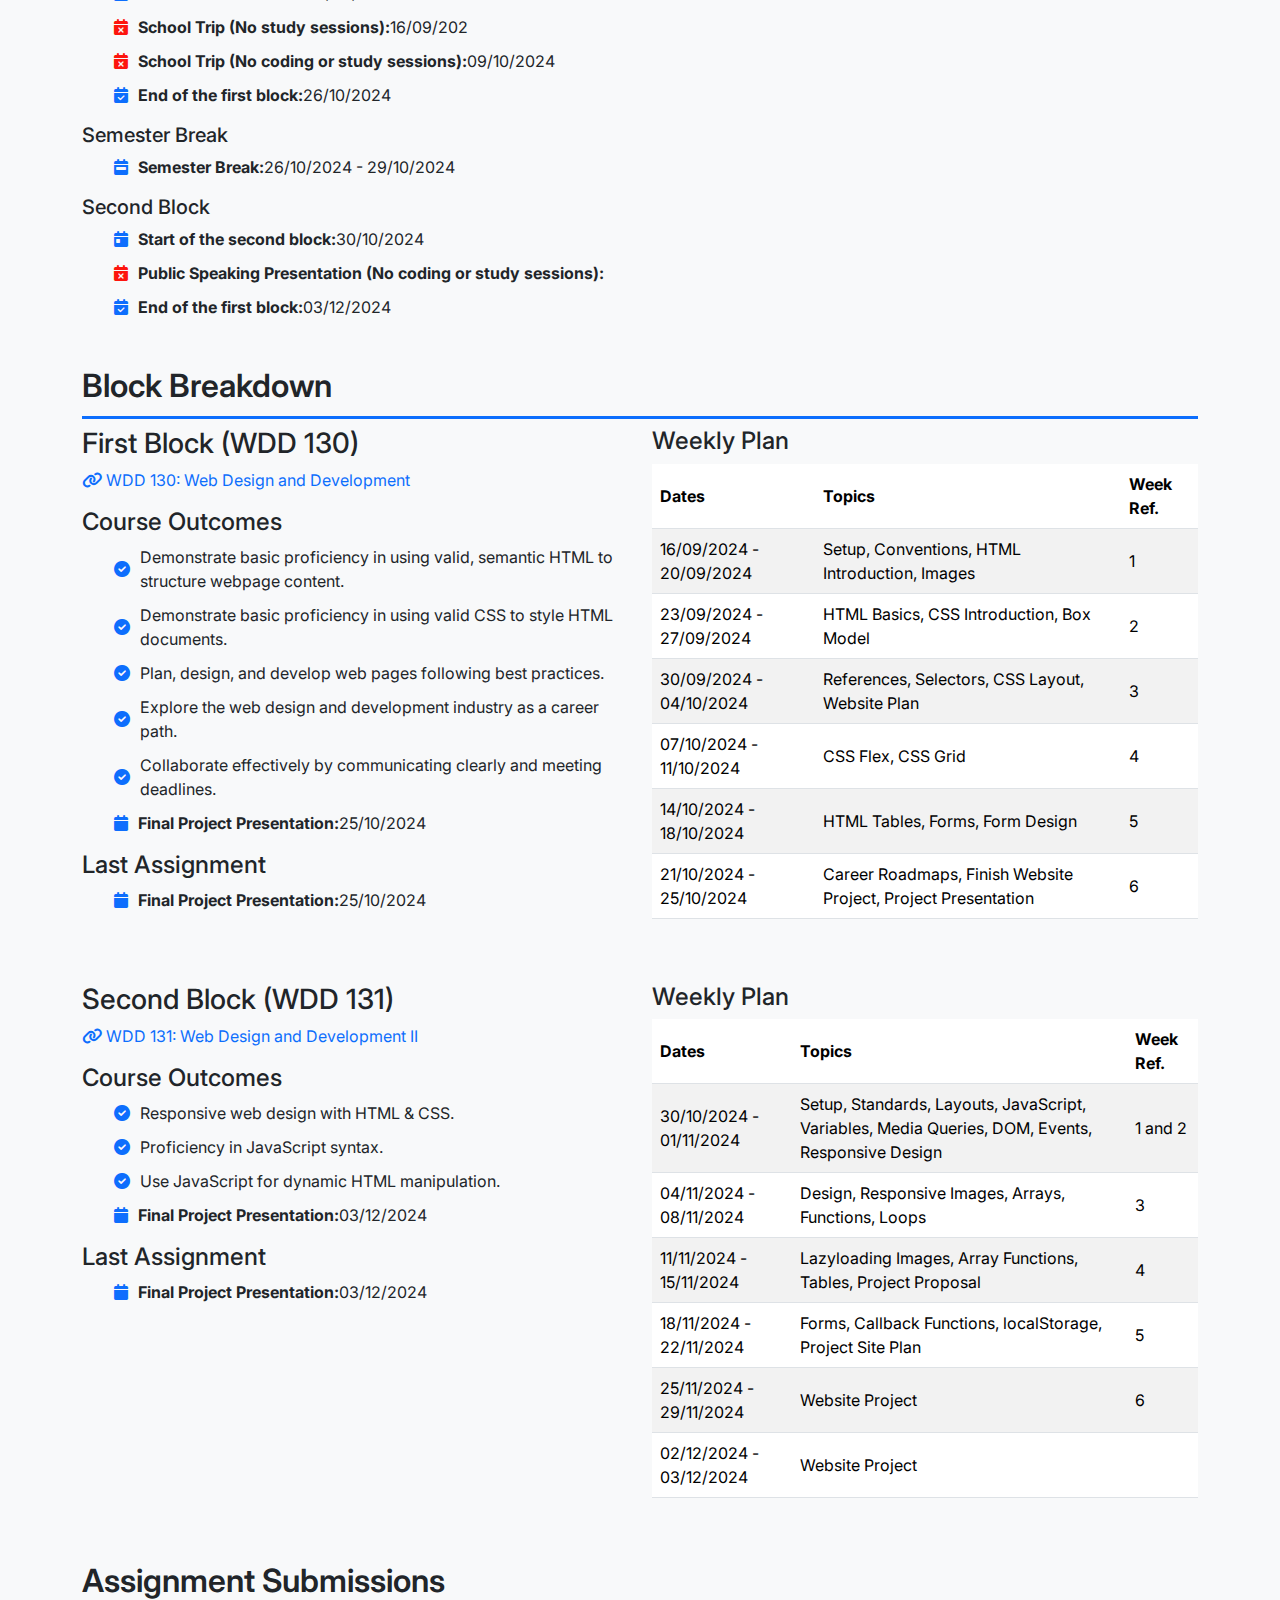
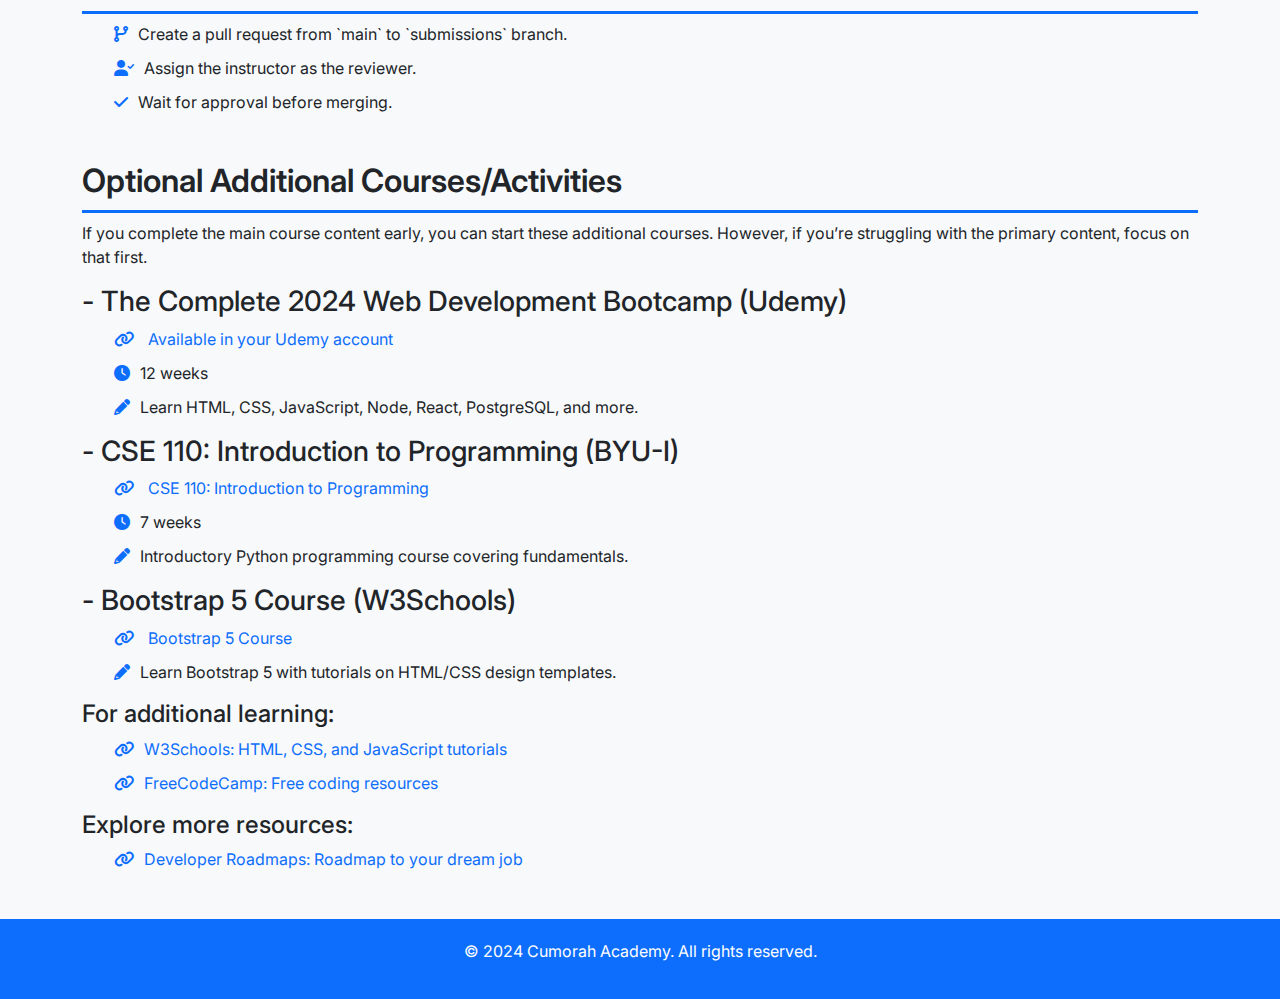
==== commit 4ac7cda1: "refactor: changes the study together session days" ====
--- a/index.html
+++ b/index.html
@@ -1,327 +1,378 @@
 <!DOCTYPE html>
 <html lang="en">
 <head>
-  <meta charset="UTF-8">
-  <meta name="viewport" content="width=device-width, initial-scale=1.0">
-  <meta name="description" content="Cumorah Academy +Coding BootCamp Fall 2024 Syllabus">
-  <meta name="keywords" content="coding, bootcamp, syllabus, web development, programming">
-  <meta name="author" content="Christopher Mendes">
-  <title>+Coding BootCamp Syllabus</title>
-  <!-- Latest Bootstrap CSS -->
-  <link href="https://cdn.jsdelivr.net/npm/bootstrap@5.3.3/dist/css/bootstrap.min.css" rel="stylesheet" integrity="sha384-QWTKZyjpPEjISv5WaRU9OFeRpok6YctnYmDr5pNlyT2bRjXh0JMhjY6hW+ALEwIH" crossorigin="anonymous">
-  <!-- Google Fonts for modern typography -->
-  <link href="https://fonts.googleapis.com/css2?family=Inter:wght@300;400;600&display=swap" rel="stylesheet">
-  <!-- FontAwesome for icons -->
-  <link rel="stylesheet" href="https://cdnjs.cloudflare.com/ajax/libs/font-awesome/6.0.0-beta3/css/all.min.css">
-  <style>
-    body {
-      font-family: 'Inter', sans-serif;
-      background-color: #f8f9fa;
-    }
-    header {
-      background-color: #0d6efd;
-      color: white;
-      padding: 50px 0;
-    }
-    header h1 {
-      font-weight: 600;
-    }
-    .section-title {
-      border-bottom: 3px solid #0d6efd;
-      padding-bottom: 10px;
-      font-weight: 600;
-    }
-    .custom-table th, .custom-table td {
-      vertical-align: middle;
-    }
-    .icon-list li {
-      list-style: none;
-      margin-bottom: 10px;
-      display: flex;
-      align-items: center;
-    }
-    .icon-list li i {
-      color: #0d6efd;
-      margin-right: 10px;
-    }
-    .icon-list .red {
-      color: #fd150d;
-    }
-    footer {
-      background-color: #0d6efd;
-      color: white;
-      padding: 20px 0;
-      text-align: center;
-    }
-  </style>
+    <meta charset="UTF-8">
+    <meta name="viewport" content="width=device-width, initial-scale=1.0">
+    <meta name="description" content="Cumorah Academy +Coding BootCamp Fall 2024 Syllabus">
+    <meta name="keywords" content="coding, bootcamp, syllabus, web development, programming">
+    <meta name="author" content="Christopher Mendes">
+    <title>+Coding BootCamp Syllabus</title>
+    <!-- Latest Bootstrap CSS -->
+    <link href="https://cdn.jsdelivr.net/npm/bootstrap@5.3.3/dist/css/bootstrap.min.css" rel="stylesheet"
+          integrity="sha384-QWTKZyjpPEjISv5WaRU9OFeRpok6YctnYmDr5pNlyT2bRjXh0JMhjY6hW+ALEwIH" crossorigin="anonymous">
+    <!-- Google Fonts for modern typography -->
+    <link href="https://fonts.googleapis.com/css2?family=Inter:wght@300;400;600&display=swap" rel="stylesheet">
+    <!-- FontAwesome for icons -->
+    <link rel="stylesheet" href="https://cdnjs.cloudflare.com/ajax/libs/font-awesome/6.0.0-beta3/css/all.min.css">
+    <style>
+        body {
+            font-family: 'Inter', sans-serif;
+            background-color: #f8f9fa;
+        }
+
+        header {
+            background-color: #0d6efd;
+            color: white;
+            padding: 50px 0;
+        }
+
+        header h1 {
+            font-weight: 600;
+        }
+
+        .section-title {
+            border-bottom: 3px solid #0d6efd;
+            padding-bottom: 10px;
+            font-weight: 600;
+        }
+
+        .custom-table th, .custom-table td {
+            vertical-align: middle;
+        }
+
+        .icon-list li {
+            list-style: none;
+            margin-bottom: 10px;
+            display: flex;
+            align-items: center;
+        }
+
+        .icon-list li i {
+            color: #0d6efd;
+            margin-right: 10px;
+        }
+
+        .icon-list .red {
+            color: #fd150d;
+        }
+
+        footer {
+            background-color: #0d6efd;
+            color: white;
+            padding: 20px 0;
+            text-align: center;
+        }
+    </style>
 </head>
 <body>
 
-  <!-- Header -->
-  <header class="text-center">
+<!-- Header -->
+<header class="text-center">
     <div class="container">
-      <h1 class="display-4">+Coding BootCamp Syllabus</h1>
-      <p class="lead">Exciting journey of growth, learning, and achievement awaits!</p>
+        <h1 class="display-4">+Coding BootCamp Syllabus</h1>
+        <p class="lead">Exciting journey of growth, learning, and achievement awaits!</p>
     </div>
-  </header>
-
-  <div class="container my-5">
+</header>
+
+<div class="container my-5">
 
     <!-- Semester Overview Section -->
     <section class="mb-5">
-      <h2 class="section-title">About This Semester</h2>
-      <p>This semester begins with <strong>WDD 130</strong>, where you'll explore HTML and CSS essentials. By late October, you'll transition to <strong>WDD 131</strong> to learn more about responsive design and JavaScript.</p>
-      <p><strong>Weekly assignments, coding sessions, and final presentations</strong> will keep you on track, and additional resources like the <strong>Udemy Web Development Bootcamp</strong> are available if you finish early.</p>
-      <p>Let’s push your limits and achieve new milestones!</p>
+        <h2 class="section-title">About This Semester</h2>
+        <p>This semester begins with <strong>WDD 130</strong>, where you'll explore HTML and CSS essentials. By late
+            October, you'll transition to <strong>WDD 131</strong> to learn more about responsive design and JavaScript.
+        </p>
+        <p><strong>Weekly assignments, coding sessions, and final presentations</strong> will keep you on track, and
+            additional resources like the <strong>Udemy Web Development Bootcamp</strong> are available if you finish
+            early.</p>
+        <p>Let’s push your limits and achieve new milestones!</p>
     </section>
 
     <!-- Semester Expectations -->
     <section class="mb-5">
-      <h2 class="section-title">Expectations and Success Criteria</h2>
-      <p>These are the expectations for the semester. You are required to fulfill all of them to successfully complete the semester.</p>
-      <ul class="icon-list">
-        <li><i class="fas fa-laptop-code"></i> Attend coding sessions and participate actively.</li>
-        <li><i class="fas fa-tasks"></i> Complete weekly assignments on time.</li>
-        <li><i class="fas fa-project-diagram"></i> Finish and present the final project of each block.</li>
-        <li><i class="fas fa-chalkboard-teacher"></i> Teach something new in a coding session.</li>
-      </ul>      
+        <h2 class="section-title">Expectations and Success Criteria</h2>
+        <p>These are the expectations for the semester. You are required to fulfill all of them to successfully complete
+            the semester.</p>
+        <ul class="icon-list">
+            <li><i class="fas fa-laptop-code"></i> Attend coding sessions and participate actively.</li>
+            <li><i class="fas fa-tasks"></i> Complete weekly assignments on time.</li>
+            <li><i class="fas fa-project-diagram"></i> Finish and present the final project of each block.</li>
+            <li><i class="fas fa-chalkboard-teacher"></i> Teach something new in a coding session.</li>
+        </ul>
     </section>
 
     <!-- Workload -->
     <section class="mb-5">
-      <h2 class="section-title">Workload</h2>
-      <p>Learning to develop software and write code is similar to learning a new spoken language or a new musical instrument. The topics can often be described in a few words, but it takes hours of practice to master them. This is why these skills are in such demand by employers because only those who have worked diligently can develop coding skills.</p>
-      <p>With that in mind, you should plan to devote a significant amount of time each week to this course. Also, keep in mind that just like learning a new instrument, spending a little bit of time each day is better than a large amount of time in one sitting. If you put off the work of this course until Saturday, you will likely not be successful. If you start early, ask questions, and work diligently, you will be successful and develop the skills to create amazing software.</p>
+        <h2 class="section-title">Workload</h2>
+        <p>Learning to develop software and write code is similar to learning a new spoken language or a new musical
+            instrument. The topics can often be described in a few words, but it takes hours of practice to master them.
+            This is why these skills are in such demand by employers because only those who have worked diligently can
+            develop coding skills.</p>
+        <p>With that in mind, you should plan to devote a significant amount of time each week to this course. Also,
+            keep in mind that just like learning a new instrument, spending a little bit of time each day is better than
+            a large amount of time in one sitting. If you put off the work of this course until Saturday, you will
+            likely not be successful. If you start early, ask questions, and work diligently, you will be successful and
+            develop the skills to create amazing software.</p>
     </section>
 
     <!-- Studying Sessions -->
     <section class="mb-5">
-      <h2 class="section-title">Studying Sessions</h2>
-      <p>These are the study and coding sessions for the semester. Make sure to attend them regularly to stay on track with the course content.</p>
-      <h3>Coding Sessions</h3>
-      <ul class="icon-list">
-        <li><i class="fas fa-calendar-day"></i> <strong>Monday — Thursday:</strong> 2:00pm — 3:30pm</li>
-        <li><i class="fas fa-calendar-day"></i> <strong>Friday:</strong> 2:00pm — 3:30pm</li>
-        <li><i class="fas fa-map-marker-alt"></i> <strong>Location:</strong> Zebra room</li>
-      </ul>
-      <h3>Study Together Sessions</h3>
-      <ul class="icon-list">
-        <li><i class="fas fa-calendar-day"></i> <strong>Monday and Wednesday - Friday:</strong> 4:30pm - 7:00pm</li>
-        <li><i class="fas fa-calendar-day"></i> <strong>Tuesday:</strong> 3:30pm— 6:00pm</li>
-        <li><i class="fas fa-map-marker-alt"></i> <strong>Location:</strong> Common room</li>
-      </ul>
+        <h2 class="section-title">Studying Sessions</h2>
+        <p>These are the study and coding sessions for the semester. Make sure to attend them regularly to stay on track
+            with the course content.</p>
+        <h3>Coding Sessions</h3>
+        <ul class="icon-list">
+            <li><i class="fas fa-calendar-day"></i> <strong>Monday — Thursday:</strong> 2:00pm — 3:30pm</li>
+            <li><i class="fas fa-calendar-day"></i> <strong>Friday:</strong> 2:00pm — 3:30pm</li>
+            <li><i class="fas fa-map-marker-alt"></i> <strong>Location:</strong> Zebra room</li>
+        </ul>
+        <h3>Study Together Sessions</h3>
+        <ul class="icon-list">
+            <li><i class="fas fa-calendar-day"></i> <strong>Monday - Friday:</strong> 4:30pm - 7:00pm</li>
+            <li><i class="fas fa-map-marker-alt"></i> <strong>Location:</strong> Common room</li>
+        </ul>
     </section>
 
     <!-- Key Dates -->
     <section class="mb-5">
-      <h2 class="section-title">Key Dates</h2>
-      <h5>First Block</h5>
-      <ul class="icon-list">
-        <li><i class="fas fa-calendar-day"></i> <strong>Start of the first block:</strong> 16/09/2024</li>
-        <li><i class="fas fa-calendar-xmark red"></i> <strong>School Trip (No study sessions):</strong> 16/09/202</li>
-        <li><i class="fas fa-calendar-xmark red"></i> <strong>School Trip (No coding or study sessions):</strong> 09/10/2024</li>
-        <li><i class="fas fa-calendar-check"></i> <strong>End of the first block:</strong> 26/10/2024</li>
-      </ul>
-      <h5>Semester Break</h5>
-      <ul class="icon-list">
-        <li><i class="fas fa-calendar-week"></i> <strong>Semester Break:</strong> 26/10/2024 - 29/10/2024</li>
-      </ul>
-      <h5>Second Block</h5>
-      <ul class="icon-list">
-        <li><i class="fas fa-calendar-day"></i> <strong>Start of the second block:</strong> 30/10/2024</li>
-        <li><i class="fas fa-calendar-xmark red"></i> <strong>Public Speaking Presentation (No coding or study sessions):</strong>  </li>
-        <li><i class="fas fa-calendar-check"></i> <strong>End of the first block:</strong> 03/12/2024</li>
-      </ul>
-     </section>
+        <h2 class="section-title">Key Dates</h2>
+        <h5>First Block</h5>
+        <ul class="icon-list">
+            <li><i class="fas fa-calendar-day"></i> <strong>Start of the first block:</strong> 16/09/2024</li>
+            <li><i class="fas fa-calendar-xmark red"></i> <strong>School Trip (No study sessions):</strong> 16/09/202
+            </li>
+            <li><i class="fas fa-calendar-xmark red"></i> <strong>School Trip (No coding or study sessions):</strong>
+                09/10/2024
+            </li>
+            <li><i class="fas fa-calendar-check"></i> <strong>End of the first block:</strong> 26/10/2024</li>
+        </ul>
+        <h5>Semester Break</h5>
+        <ul class="icon-list">
+            <li><i class="fas fa-calendar-week"></i> <strong>Semester Break:</strong> 26/10/2024 - 29/10/2024</li>
+        </ul>
+        <h5>Second Block</h5>
+        <ul class="icon-list">
+            <li><i class="fas fa-calendar-day"></i> <strong>Start of the second block:</strong> 30/10/2024</li>
+            <li><i class="fas fa-calendar-xmark red"></i> <strong>Public Speaking Presentation (No coding or study
+                sessions):</strong></li>
+            <li><i class="fas fa-calendar-check"></i> <strong>End of the first block:</strong> 03/12/2024</li>
+        </ul>
+    </section>
 
     <!-- Block Breakdown -->
     <section class="mb-5">
-      <h2 class="section-title">Block Breakdown</h2>
-      <div class="row">
-        <div class="col-md-6">
-          <h3>First Block (WDD 130)</h3>
-          <p><a href="https://byui-cse.github.io/wdd130-ww-course/" target="_blank" class="text-decoration-none"><i class="fas fa-link"></i> WDD 130: Web Design and Development</a></p>
-          <h4>Course Outcomes</h4>
-          <ul class="icon-list">
-            <li><i class="fas fa-check-circle"></i> Demonstrate basic proficiency in using valid, semantic HTML to structure webpage content.</li>
-            <li><i class="fas fa-check-circle"></i> Demonstrate basic proficiency in using valid CSS to style HTML documents.</li>
-            <li><i class="fas fa-check-circle"></i> Plan, design, and develop web pages following best practices.</li>
-            <li><i class="fas fa-check-circle"></i> Explore the web design and development industry as a career path.</li>
-            <li><i class="fas fa-check-circle"></i> Collaborate effectively by communicating clearly and meeting deadlines.</li>
-            <li><i class="fas fa-calendar"></i> <strong>Final Project Presentation:</strong> 25/10/2024</li>
-          </ul>
-          <h4>Last Assignment</h4>
-          <ul class="icon-list">
-            <li><i class="fas fa-calendar"></i> <strong>Final Project Presentation:</strong> 25/10/2024</li>
-          </ul>
+        <h2 class="section-title">Block Breakdown</h2>
+        <div class="row">
+            <div class="col-md-6">
+                <h3>First Block (WDD 130)</h3>
+                <p><a href="https://byui-cse.github.io/wdd130-ww-course/" target="_blank"
+                      class="text-decoration-none"><i class="fas fa-link"></i> WDD 130: Web Design and Development</a>
+                </p>
+                <h4>Course Outcomes</h4>
+                <ul class="icon-list">
+                    <li><i class="fas fa-check-circle"></i> Demonstrate basic proficiency in using valid, semantic HTML
+                        to structure webpage content.
+                    </li>
+                    <li><i class="fas fa-check-circle"></i> Demonstrate basic proficiency in using valid CSS to style
+                        HTML documents.
+                    </li>
+                    <li><i class="fas fa-check-circle"></i> Plan, design, and develop web pages following best
+                        practices.
+                    </li>
+                    <li><i class="fas fa-check-circle"></i> Explore the web design and development industry as a career
+                        path.
+                    </li>
+                    <li><i class="fas fa-check-circle"></i> Collaborate effectively by communicating clearly and meeting
+                        deadlines.
+                    </li>
+                    <li><i class="fas fa-calendar"></i> <strong>Final Project Presentation:</strong> 25/10/2024</li>
+                </ul>
+                <h4>Last Assignment</h4>
+                <ul class="icon-list">
+                    <li><i class="fas fa-calendar"></i> <strong>Final Project Presentation:</strong> 25/10/2024</li>
+                </ul>
+            </div>
+            <div class="col-md-6">
+                <h4>Weekly Plan</h4>
+                <table class="table table-hover custom-table table-striped">
+                    <thead>
+                    <tr>
+                        <th>Dates</th>
+                        <th>Topics</th>
+                        <th>Week Ref.</th>
+                    </tr>
+                    </thead>
+                    <tbody>
+                    <tr>
+                        <td>16/09/2024 - 20/09/2024</td>
+                        <td>Setup, Conventions, HTML Introduction, Images</td>
+                        <td>1</td>
+                    </tr>
+                    <tr>
+                        <td>23/09/2024 - 27/09/2024</td>
+                        <td>HTML Basics, CSS Introduction, Box Model</td>
+                        <td>2</td>
+                    </tr>
+                    <tr>
+                        <td>30/09/2024 - 04/10/2024</td>
+                        <td>References, Selectors, CSS Layout, Website Plan</td>
+                        <td>3</td>
+                    </tr>
+                    <tr>
+                        <td>07/10/2024 - 11/10/2024</td>
+                        <td>CSS Flex, CSS Grid</td>
+                        <td>4</td>
+                    </tr>
+                    <tr>
+                        <td>14/10/2024 - 18/10/2024</td>
+                        <td>HTML Tables, Forms, Form Design</td>
+                        <td>5</td>
+                    </tr>
+                    <tr>
+                        <td>21/10/2024 - 25/10/2024</td>
+                        <td>Career Roadmaps, Finish Website Project, Project Presentation</td>
+                        <td>6</td>
+                    </tr>
+                    </tbody>
+                </table>
+            </div>
         </div>
-        <div class="col-md-6">
-          <h4>Weekly Plan</h4>
-          <table class="table table-hover custom-table table-striped">
-            <thead>
-              <tr>
-                <th>Dates</th>
-                <th>Topics</th>
-                <th>Week Ref.</th>
-              </tr>
-            </thead>
-            <tbody>
-              <tr>
-                <td>16/09/2024 - 20/09/2024</td>
-                <td>Setup, Conventions, HTML Introduction, Images</td>
-                <td>1</td>
-              </tr>
-              <tr>
-                <td>23/09/2024 - 27/09/2024</td>
-                <td>HTML Basics, CSS Introduction, Box Model</td>
-                <td>2</td>
-              </tr>
-              <tr>
-                <td>30/09/2024 - 04/10/2024</td>
-                <td>References, Selectors, CSS Layout, Website Plan</td>
-                <td>3</td>
-              </tr>
-              <tr>
-                <td>07/10/2024 - 11/10/2024</td>
-                <td>CSS Flex, CSS Grid</td>
-                <td>4</td>
-              </tr>
-              <tr>
-                <td>14/10/2024 - 18/10/2024</td>
-                <td>HTML Tables, Forms, Form Design</td>
-                <td>5</td>
-              </tr>
-              <tr>
-                <td>21/10/2024 - 25/10/2024</td>
-                <td>Career Roadmaps, Finish Website Project, Project Presentation</td>
-                <td>6</td>
-              </tr>
-            </tbody>
-          </table>
+
+        <div class="row mt-5">
+            <div class="col-md-6">
+                <h3>Second Block (WDD 131)</h3>
+                <p><a href="https://byui-cse.github.io/wdd131-ww-course/" target="_blank"
+                      class="text-decoration-none"><i class="fas fa-link"></i> WDD 131: Web Design and Development
+                    II</a></p>
+                <h4>Course Outcomes</h4>
+                <ul class="icon-list">
+                    <li><i class="fas fa-check-circle"></i> Responsive web design with HTML & CSS.</li>
+                    <li><i class="fas fa-check-circle"></i> Proficiency in JavaScript syntax.</li>
+                    <li><i class="fas fa-check-circle"></i> Use JavaScript for dynamic HTML manipulation.</li>
+                    <li><i class="fas fa-calendar"></i> <strong>Final Project Presentation:</strong> 03/12/2024</li>
+                </ul>
+                <h4>Last Assignment</h4>
+                <ul class="icon-list">
+                    <li><i class="fas fa-calendar"></i> <strong>Final Project Presentation:</strong> 03/12/2024</li>
+                </ul>
+            </div>
+            <div class="col-md-6">
+                <h4>Weekly Plan</h4>
+                <table class="table table-hover custom-table table-striped">
+                    <thead>
+                    <tr>
+                        <th>Dates</th>
+                        <th>Topics</th>
+                        <th>Week Ref.</th>
+                    </tr>
+                    </thead>
+                    <tbody>
+                    <tr>
+                        <td>30/10/2024 - 01/11/2024</td>
+                        <td>Setup, Standards, Layouts, JavaScript, Variables, Media Queries, DOM, Events, Responsive
+                            Design
+                        </td>
+                        <td>1 and 2</td>
+                    </tr>
+                    <tr>
+                        <td>04/11/2024 - 08/11/2024</td>
+                        <td>Design, Responsive Images, Arrays, Functions, Loops</td>
+                        <td>3</td>
+                    </tr>
+                    <tr>
+                        <td>11/11/2024 - 15/11/2024</td>
+                        <td>Lazyloading Images, Array Functions, Tables, Project Proposal</td>
+                        <td>4</td>
+                    </tr>
+                    <tr>
+                        <td>18/11/2024 - 22/11/2024</td>
+                        <td>Forms, Callback Functions, localStorage, Project Site Plan</td>
+                        <td>5</td>
+                    </tr>
+                    <tr>
+                        <td>25/11/2024 - 29/11/2024</td>
+                        <td>Website Project</td>
+                        <td>6</td>
+                    </tr>
+                    <tr>
+                        <td>02/12/2024 - 03/12/2024</td>
+                        <td>Website Project</td>
+                        <td></td>
+                    </tr>
+                    </tbody>
+                </table>
+            </div>
         </div>
-      </div>
-
-      <div class="row mt-5">
-        <div class="col-md-6">
-          <h3>Second Block (WDD 131)</h3>
-          <p><a href="https://byui-cse.github.io/wdd131-ww-course/" target="_blank" class="text-decoration-none"><i class="fas fa-link"></i> WDD 131: Web Design and Development II</a></p>
-          <h4>Course Outcomes</h4>
-          <ul class="icon-list">
-            <li><i class="fas fa-check-circle"></i> Responsive web design with HTML & CSS.</li>
-            <li><i class="fas fa-check-circle"></i> Proficiency in JavaScript syntax.</li>
-            <li><i class="fas fa-check-circle"></i> Use JavaScript for dynamic HTML manipulation.</li>
-            <li><i class="fas fa-calendar"></i> <strong>Final Project Presentation:</strong> 03/12/2024</li>
-          </ul>
-          <h4>Last Assignment</h4>
-          <ul class="icon-list">
-            <li><i class="fas fa-calendar"></i> <strong>Final Project Presentation:</strong> 03/12/2024</li>
-          </ul>
-        </div>
-        <div class="col-md-6">
-          <h4>Weekly Plan</h4>
-          <table class="table table-hover custom-table table-striped">
-            <thead>
-              <tr>
-                <th>Dates</th>
-                <th>Topics</th>
-                <th>Week Ref.</th>
-              </tr>
-            </thead>
-            <tbody>
-              <tr>
-                <td>30/10/2024 - 01/11/2024</td>
-                <td>Setup, Standards, Layouts, JavaScript, Variables, Media Queries, DOM, Events, Responsive Design</td>
-                <td>1 and 2</td>
-              </tr>
-              <tr>
-                <td>04/11/2024 - 08/11/2024</td>
-                <td>Design, Responsive Images, Arrays, Functions, Loops </td>
-                <td>3</td>
-              </tr>
-              <tr>
-                <td>11/11/2024 - 15/11/2024</td>
-                <td>Lazyloading Images, Array Functions, Tables, Project Proposal</td>
-                <td>4</td>
-              </tr>
-              <tr>
-                <td>18/11/2024 - 22/11/2024</td>
-                <td>Forms, Callback Functions, localStorage, Project Site Plan</td>
-                <td>5</td>
-              </tr>
-              <tr>
-                <td>25/11/2024 - 29/11/2024</td>
-                <td>Website Project</td>
-                <td>6</td>
-              </tr>
-              <tr>
-                <td>02/12/2024 - 03/12/2024</td>
-                <td>Website Project</td>
-                <td></td>
-              </tr>
-            </tbody>
-          </table>
-        </div>
-      </div>
     </section>
 
     <!-- Assignment Submissions -->
     <section class="mb-5">
-      <h2 class="section-title">Assignment Submissions</h2>
-      <ul class="icon-list">
-        <li><i class="fas fa-code-branch"></i> Create a pull request from `main` to `submissions` branch.</li>
-        <li><i class="fas fa-user-check"></i> Assign the instructor as the reviewer.</li>
-        <li><i class="fas fa-check"></i> Wait for approval before merging.</li>
-      </ul>
+        <h2 class="section-title">Assignment Submissions</h2>
+        <ul class="icon-list">
+            <li><i class="fas fa-code-branch"></i> Create a pull request from `main` to `submissions` branch.</li>
+            <li><i class="fas fa-user-check"></i> Assign the instructor as the reviewer.</li>
+            <li><i class="fas fa-check"></i> Wait for approval before merging.</li>
+        </ul>
     </section>
 
     <!-- Optional Additional Courses/Activities -->
     <section class="mb-5">
-      <h2 class="section-title">Optional Additional Courses/Activities</h2>
-      <p>If you complete the main course content early, you can start these additional courses. However, if you’re struggling with the primary content, focus on that first.</p>
-
-      <h3>- The Complete 2024 Web Development Bootcamp (Udemy)</h3>
-
-      <ul class="icon-list">
-        <li><a href="https://www.udemy.com/" target="_blank" class="text-decoration-none"><i class="fas fa-link"></i> Available in your Udemy account</a></li>
-        <li><i class="fas fa-clock-four"></i> 12 weeks</li>
-        <li><i class="fas fa-pencil"></i> Learn HTML, CSS, JavaScript, Node, React, PostgreSQL, and more.</li>
-      </ul>
-
-      <h3>- CSE 110: Introduction to Programming (BYU-I)</h3>
-
-      <ul class="icon-list">
-        <li><a href="https://byui-cse.github.io/cse110-ww-course/" target="_blank" class="text-decoration-none"><i class="fas fa-link"></i> CSE 110: Introduction to Programming</a></li>
-        <li><i class="fas fa-clock-four"></i> 7 weeks</li>
-        <li><i class="fas fa-pencil"></i> Introductory Python programming course covering fundamentals.</li>
-      </ul>
-
-      <h3>- Bootstrap 5 Course (W3Schools)</h3>
-
-      <ul class="icon-list">
-        <li><a href="https://www.w3schools.com/bootstrap5/index.php" target="_blank" class="text-decoration-none"><i class="fas fa-link"></i> Bootstrap 5 Course</a></li>
-        <li><i class="fas fa-pencil"></i> Learn Bootstrap 5 with tutorials on HTML/CSS design templates.</li>
-      </ul>
-
-      <h4>For additional learning:</h4>
-      <ul class="icon-list">
-        <li><i class="fas fa-link"></i> <a href="https://www.w3schools.com/" target="_blank" class="text-decoration-none">W3Schools: HTML, CSS, and JavaScript tutorials</a></li>
-        <li><i class="fas fa-link"></i> <a href="https://www.freecodecamp.org/" target="_blank" class="text-decoration-none">FreeCodeCamp: Free coding resources</a></li>
-      </ul>
-
-      <h4>Explore more resources:</h4>
-
-      <ul class="icon-list">
-        <li><i class="fas fa-link"></i> <a href="https://roadmap.sh/" target="_blank" class="text-decoration-none">Developer Roadmaps: Roadmap to your dream job</a></li>
-      </ul>
-    </section>
-  </div>
-
-  <!-- Footer -->
-  <footer>
+        <h2 class="section-title">Optional Additional Courses/Activities</h2>
+        <p>If you complete the main course content early, you can start these additional courses. However, if you’re
+            struggling with the primary content, focus on that first.</p>
+
+        <h3>- The Complete 2024 Web Development Bootcamp (Udemy)</h3>
+
+        <ul class="icon-list">
+            <li><a href="https://www.udemy.com/" target="_blank" class="text-decoration-none"><i
+                    class="fas fa-link"></i> Available in your Udemy account</a></li>
+            <li><i class="fas fa-clock-four"></i> 12 weeks</li>
+            <li><i class="fas fa-pencil"></i> Learn HTML, CSS, JavaScript, Node, React, PostgreSQL, and more.</li>
+        </ul>
+
+        <h3>- CSE 110: Introduction to Programming (BYU-I)</h3>
+
+        <ul class="icon-list">
+            <li><a href="https://byui-cse.github.io/cse110-ww-course/" target="_blank" class="text-decoration-none"><i
+                    class="fas fa-link"></i> CSE 110: Introduction to Programming</a></li>
+            <li><i class="fas fa-clock-four"></i> 7 weeks</li>
+            <li><i class="fas fa-pencil"></i> Introductory Python programming course covering fundamentals.</li>
+        </ul>
+
+        <h3>- Bootstrap 5 Course (W3Schools)</h3>
+
+        <ul class="icon-list">
+            <li><a href="https://www.w3schools.com/bootstrap5/index.php" target="_blank" class="text-decoration-none"><i
+                    class="fas fa-link"></i> Bootstrap 5 Course</a></li>
+            <li><i class="fas fa-pencil"></i> Learn Bootstrap 5 with tutorials on HTML/CSS design templates.</li>
+        </ul>
+
+        <h4>For additional learning:</h4>
+        <ul class="icon-list">
+            <li><i class="fas fa-link"></i> <a href="https://www.w3schools.com/" target="_blank"
+                                               class="text-decoration-none">W3Schools: HTML, CSS, and JavaScript
+                tutorials</a></li>
+            <li><i class="fas fa-link"></i> <a href="https://www.freecodecamp.org/" target="_blank"
+                                               class="text-decoration-none">FreeCodeCamp: Free coding resources</a></li>
+        </ul>
+
+        <h4>Explore more resources:</h4>
+
+        <ul class="icon-list">
+            <li><i class="fas fa-link"></i> <a href="https://roadmap.sh/" target="_blank" class="text-decoration-none">Developer
+                Roadmaps: Roadmap to your dream job</a></li>
+        </ul>
+    </section>
+</div>
+
+<!-- Footer -->
+<footer>
     <p>&copy; 2024 Cumorah Academy. All rights reserved.</p>
-  </footer>
-
-  <!-- Latest Bootstrap JS -->
-  <script src="https://cdn.jsdelivr.net/npm/bootstrap@5.3.3/dist/js/bootstrap.bundle.min.js" integrity="sha384-YvpcrYf0tY3lHB60NNkmXc5s9fDVZLESaAA55NDzOxhy9GkcIdslK1eN7N6jIeHz" crossorigin="anonymous"></script>
+</footer>
+
+<!-- Latest Bootstrap JS -->
+<script src="https://cdn.jsdelivr.net/npm/bootstrap@5.3.3/dist/js/bootstrap.bundle.min.js"
+        integrity="sha384-YvpcrYf0tY3lHB60NNkmXc5s9fDVZLESaAA55NDzOxhy9GkcIdslK1eN7N6jIeHz"
+        crossorigin="anonymous"></script>
 </body>
 </html>
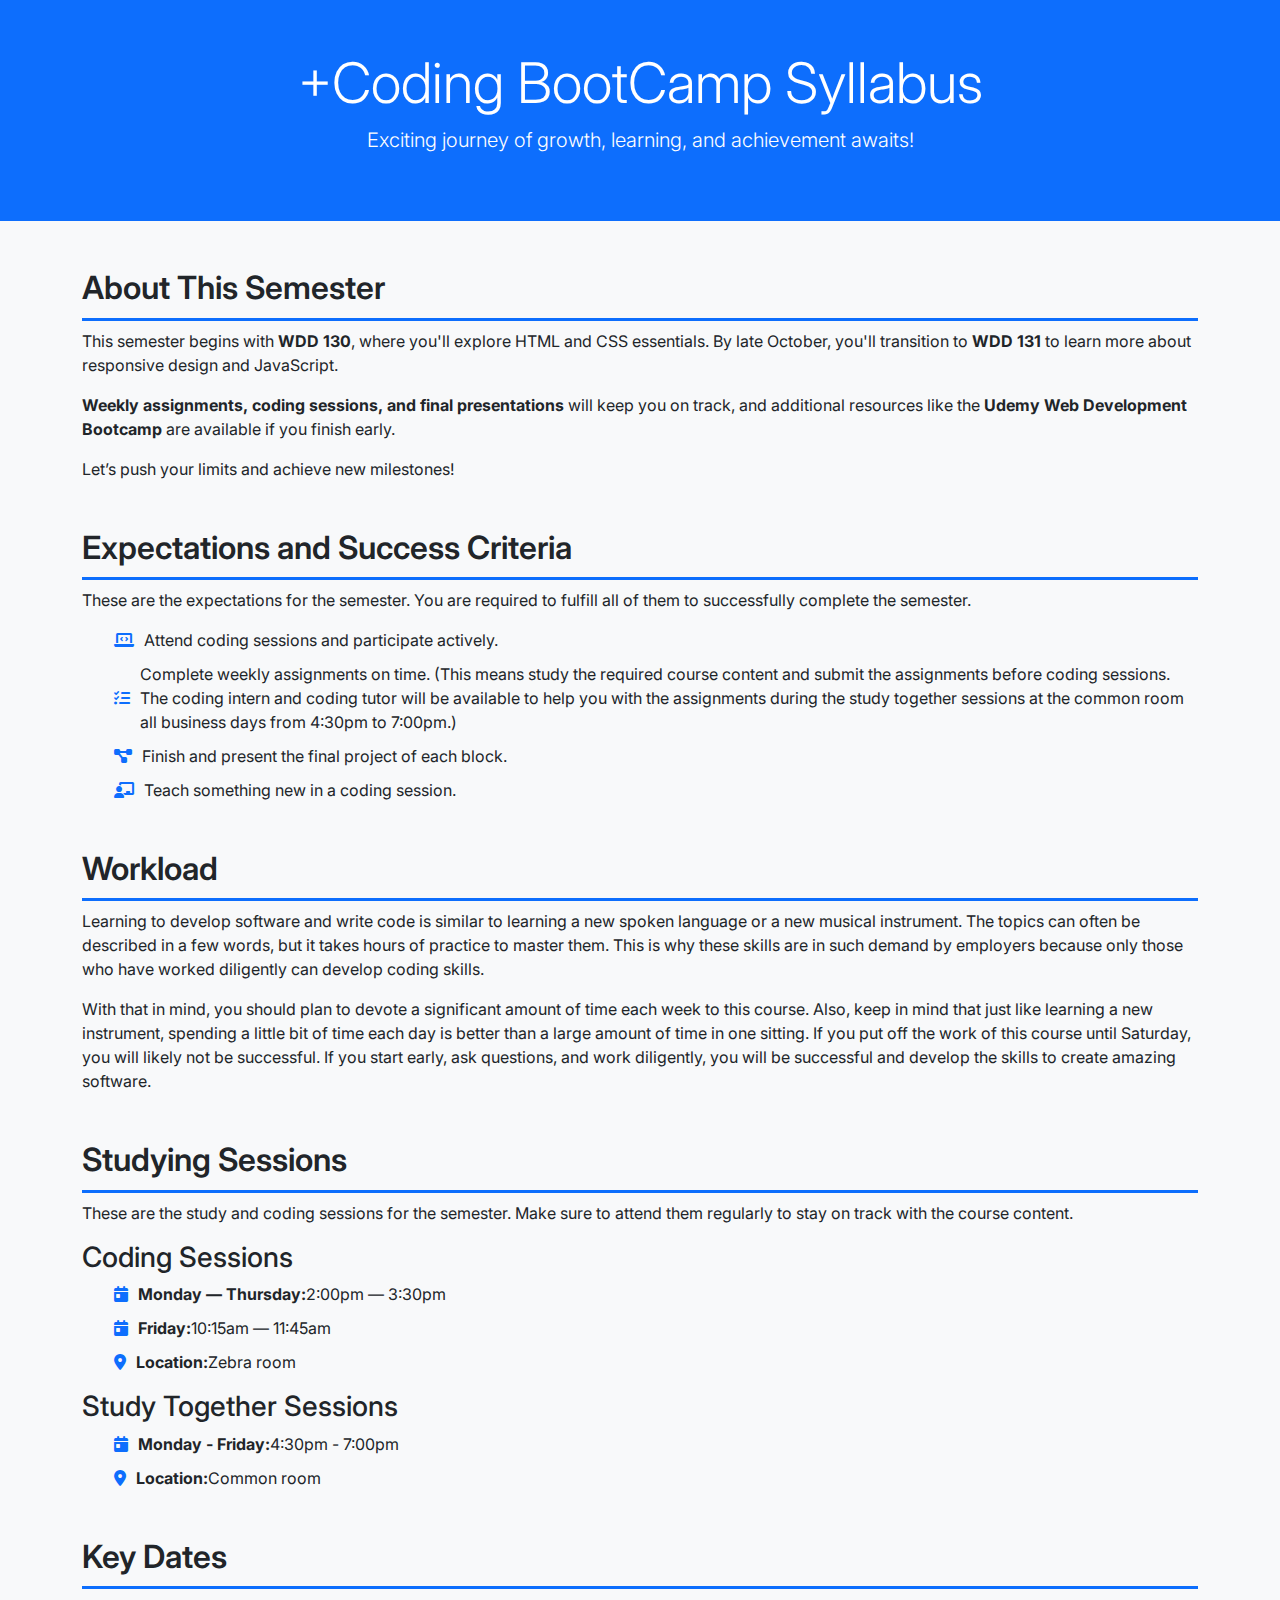
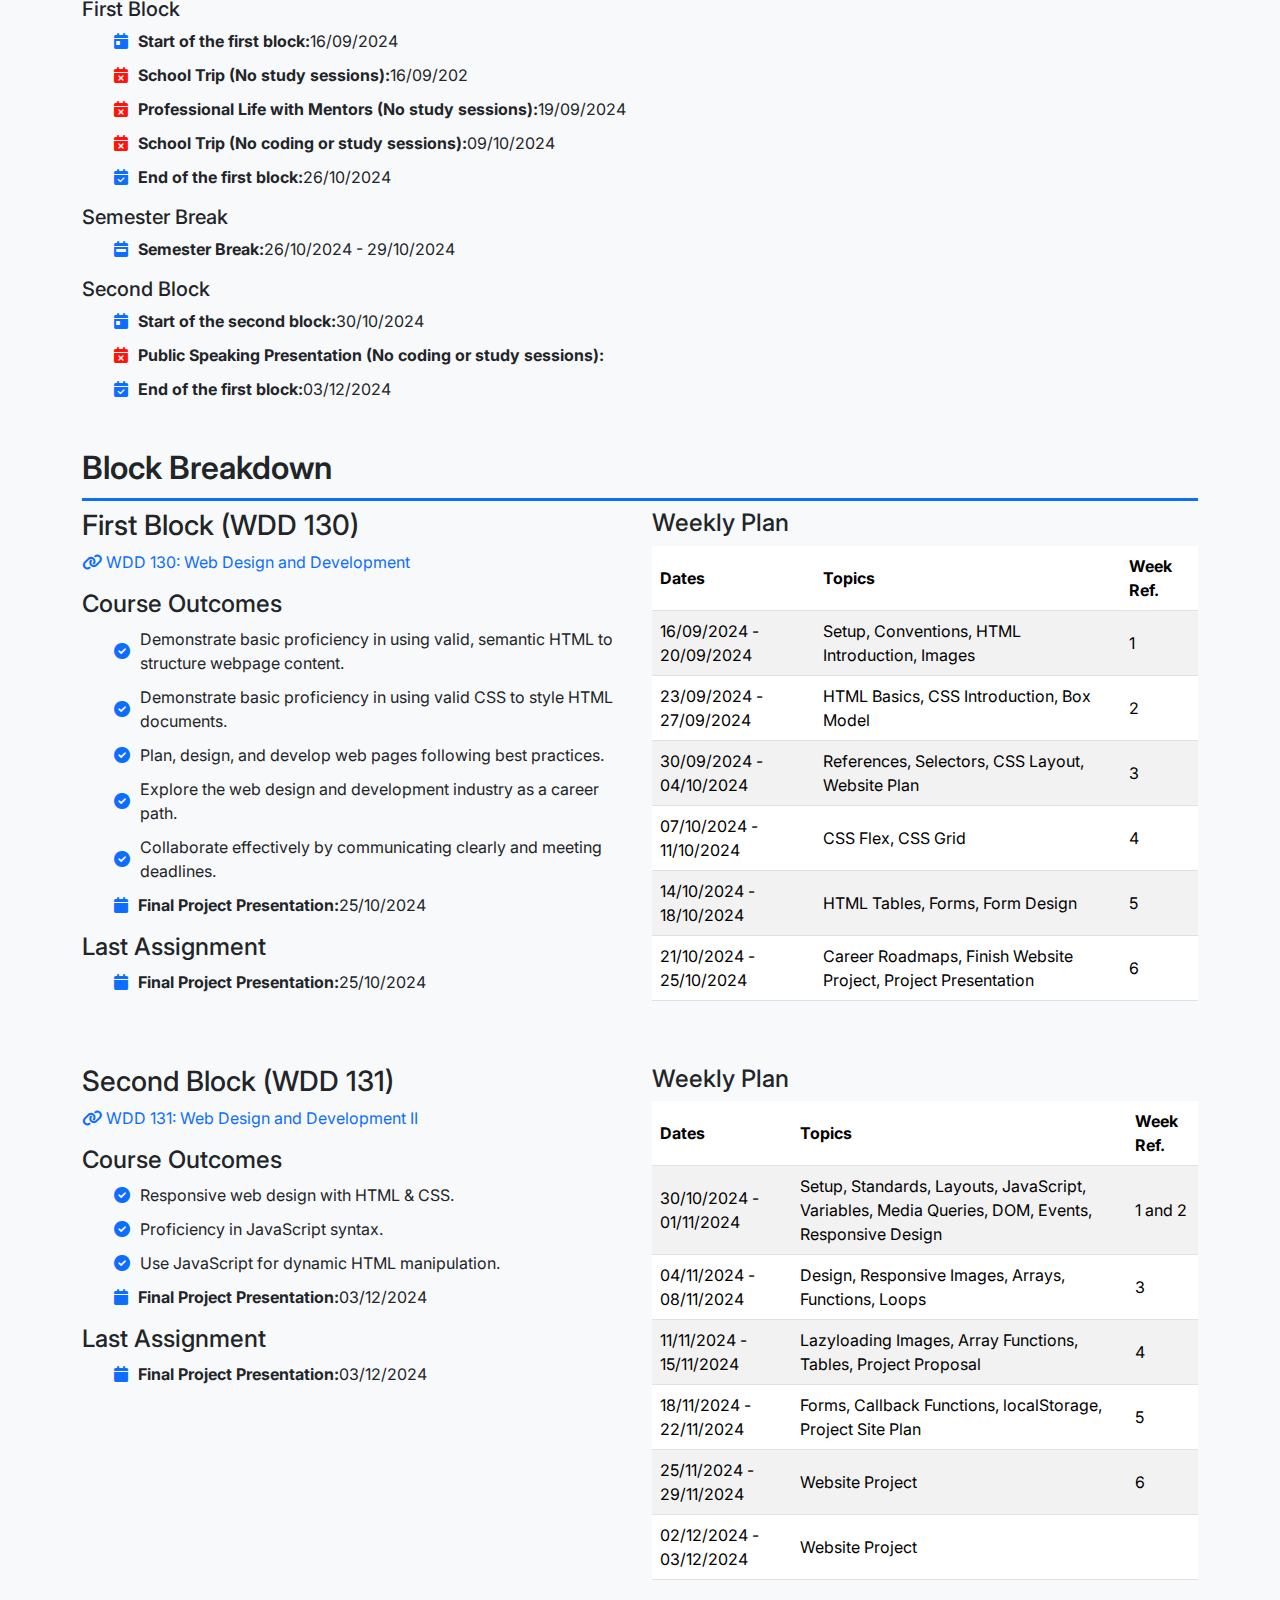
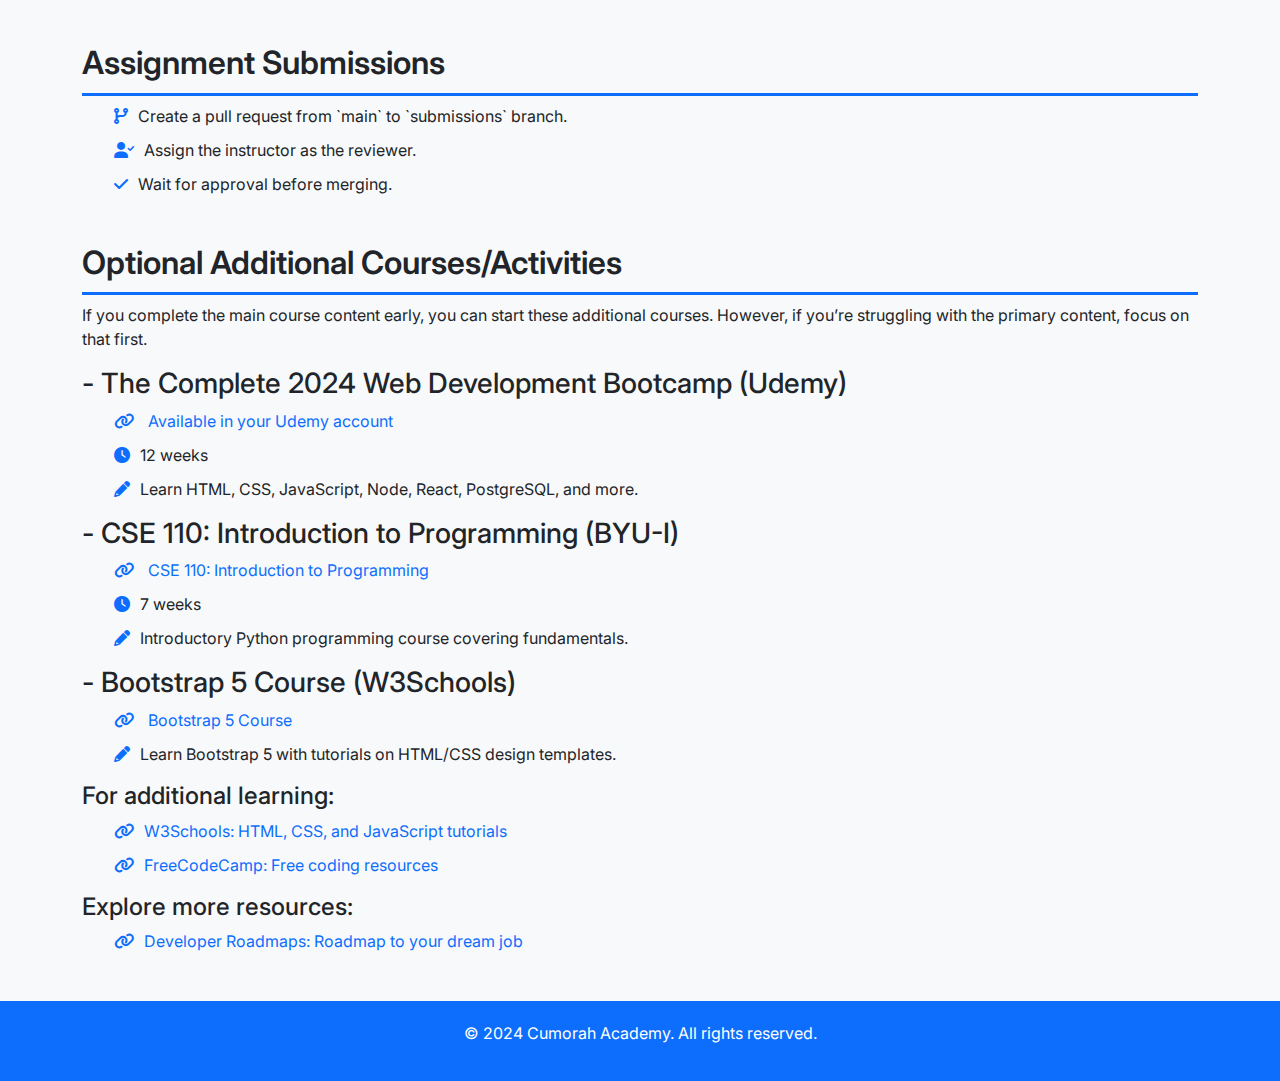
==== commit 7975bbd5: "feat: adds activities for week 1 and refactor dates of syllabus" ====
--- a/index.html
+++ b/index.html
@@ -14,55 +14,7 @@
     <link href="https://fonts.googleapis.com/css2?family=Inter:wght@300;400;600&display=swap" rel="stylesheet">
     <!-- FontAwesome for icons -->
     <link rel="stylesheet" href="https://cdnjs.cloudflare.com/ajax/libs/font-awesome/6.0.0-beta3/css/all.min.css">
-    <style>
-        body {
-            font-family: 'Inter', sans-serif;
-            background-color: #f8f9fa;
-        }
-
-        header {
-            background-color: #0d6efd;
-            color: white;
-            padding: 50px 0;
-        }
-
-        header h1 {
-            font-weight: 600;
-        }
-
-        .section-title {
-            border-bottom: 3px solid #0d6efd;
-            padding-bottom: 10px;
-            font-weight: 600;
-        }
-
-        .custom-table th, .custom-table td {
-            vertical-align: middle;
-        }
-
-        .icon-list li {
-            list-style: none;
-            margin-bottom: 10px;
-            display: flex;
-            align-items: center;
-        }
-
-        .icon-list li i {
-            color: #0d6efd;
-            margin-right: 10px;
-        }
-
-        .icon-list .red {
-            color: #fd150d;
-        }
-
-        footer {
-            background-color: #0d6efd;
-            color: white;
-            padding: 20px 0;
-            text-align: center;
-        }
-    </style>
+    <link rel="stylesheet" href="styles/styles.css">
 </head>
 <body>
 
@@ -95,7 +47,9 @@
             the semester.</p>
         <ul class="icon-list">
             <li><i class="fas fa-laptop-code"></i> Attend coding sessions and participate actively.</li>
-            <li><i class="fas fa-tasks"></i> Complete weekly assignments on time.</li>
+            <li><i class="fas fa-tasks"></i> Complete weekly assignments on time. (This means study the required course content
+                and submit the assignments before coding sessions. The coding intern and coding tutor will be available to help you
+                with the assignments during the study together sessions at the common room all business days from 4:30pm to 7:00pm.)
             <li><i class="fas fa-project-diagram"></i> Finish and present the final project of each block.</li>
             <li><i class="fas fa-chalkboard-teacher"></i> Teach something new in a coding session.</li>
         </ul>
@@ -123,7 +77,7 @@
         <h3>Coding Sessions</h3>
         <ul class="icon-list">
             <li><i class="fas fa-calendar-day"></i> <strong>Monday — Thursday:</strong> 2:00pm — 3:30pm</li>
-            <li><i class="fas fa-calendar-day"></i> <strong>Friday:</strong> 2:00pm — 3:30pm</li>
+            <li><i class="fas fa-calendar-day"></i> <strong>Friday:</strong> 10:15am — 11:45am</li>
             <li><i class="fas fa-map-marker-alt"></i> <strong>Location:</strong> Zebra room</li>
         </ul>
         <h3>Study Together Sessions</h3>
@@ -140,6 +94,9 @@
         <ul class="icon-list">
             <li><i class="fas fa-calendar-day"></i> <strong>Start of the first block:</strong> 16/09/2024</li>
             <li><i class="fas fa-calendar-xmark red"></i> <strong>School Trip (No study sessions):</strong> 16/09/202
+            </li>
+            <li><i class="fas fa-calendar-xmark red"></i> <strong>Professional Life with Mentors (No study sessions):</strong>
+                19/09/2024
             </li>
             <li><i class="fas fa-calendar-xmark red"></i> <strong>School Trip (No coding or study sessions):</strong>
                 09/10/2024
--- a/styles/styles.css
+++ b/styles/styles.css
@@ -0,0 +1,47 @@
+body {
+    font-family: 'Inter', sans-serif;
+    background-color: #f8f9fa;
+}
+
+header {
+    background-color: #0d6efd;
+    color: white;
+    padding: 50px 0;
+}
+
+header h1 {
+    font-weight: 600;
+}
+
+.section-title {
+    border-bottom: 3px solid #0d6efd;
+    padding-bottom: 10px;
+    font-weight: 600;
+}
+
+.custom-table th, .custom-table td {
+    vertical-align: middle;
+}
+
+.icon-list li {
+    list-style: none;
+    margin-bottom: 10px;
+    display: flex;
+    align-items: center;
+}
+
+.icon-list li i {
+    color: #0d6efd;
+    margin-right: 10px;
+}
+
+.icon-list .red {
+    color: #fd150d;
+}
+
+footer {
+    background-color: #0d6efd;
+    color: white;
+    padding: 20px 0;
+    text-align: center;
+}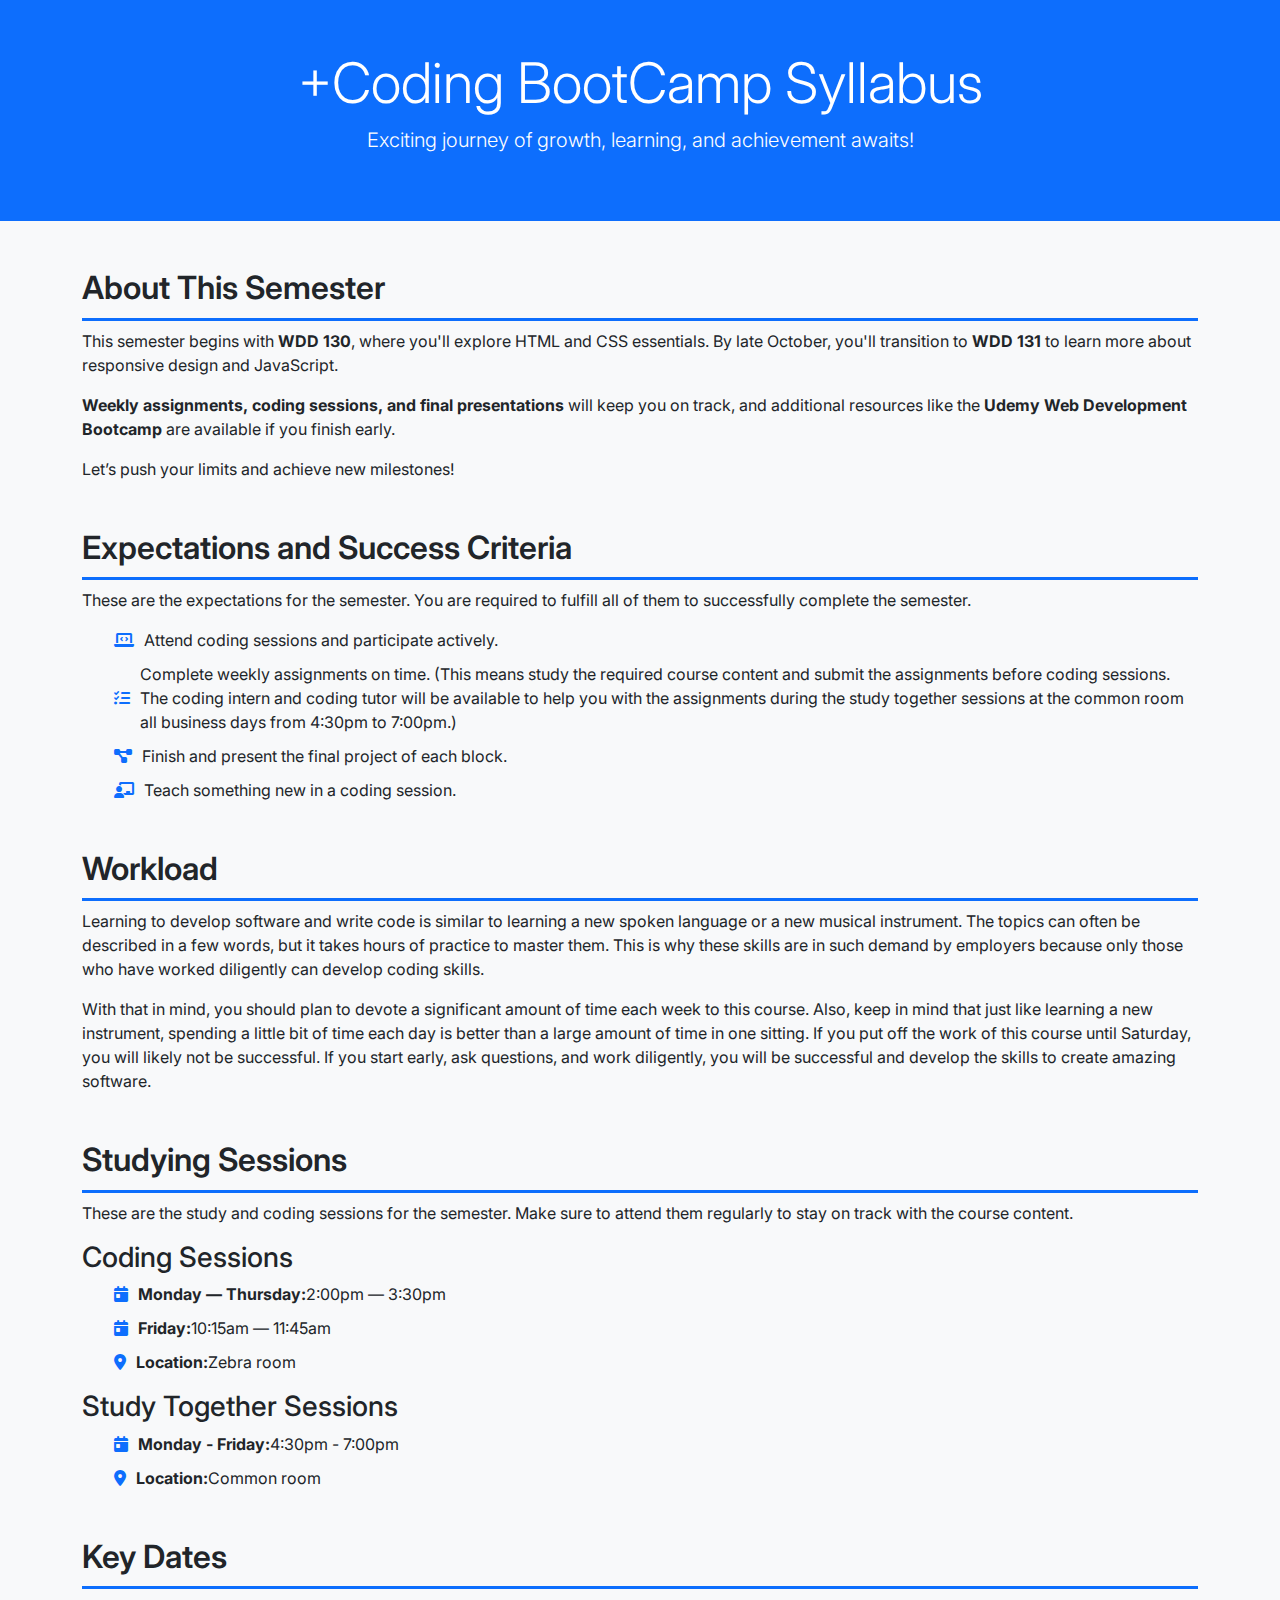
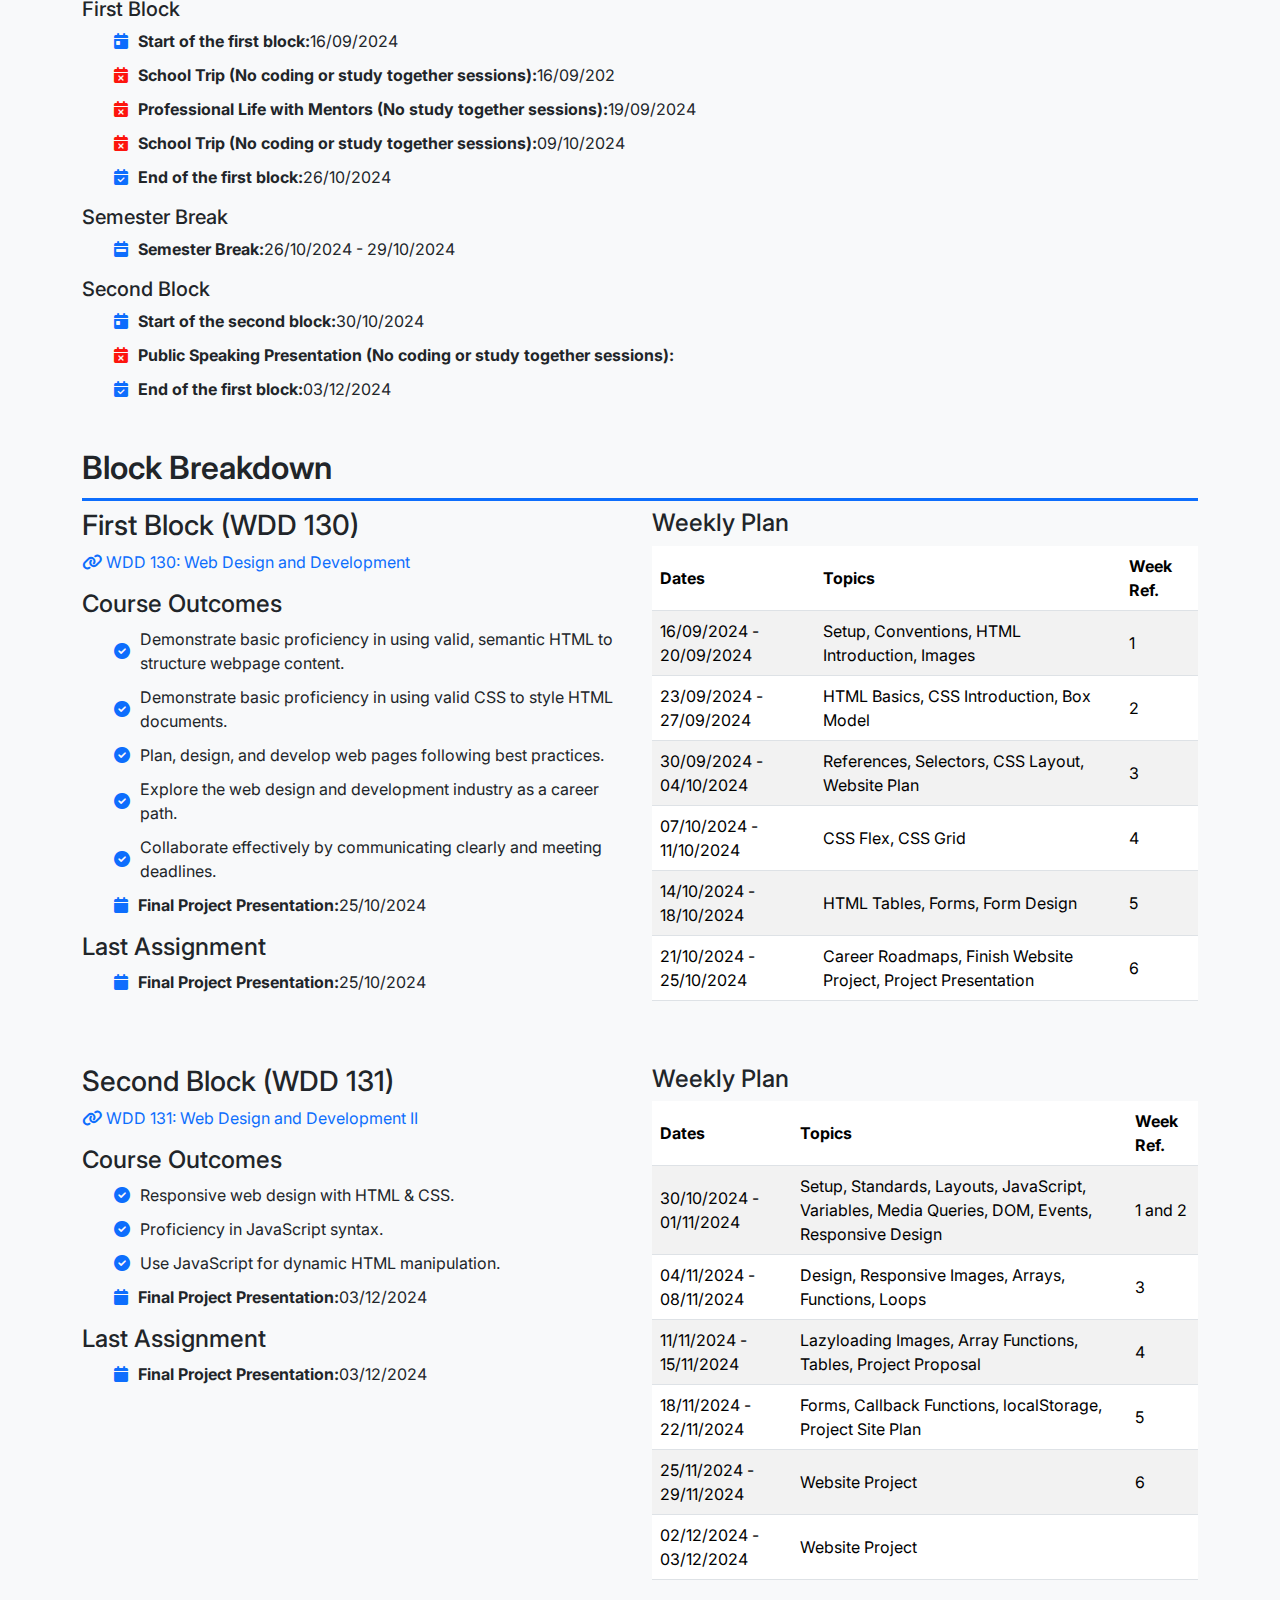
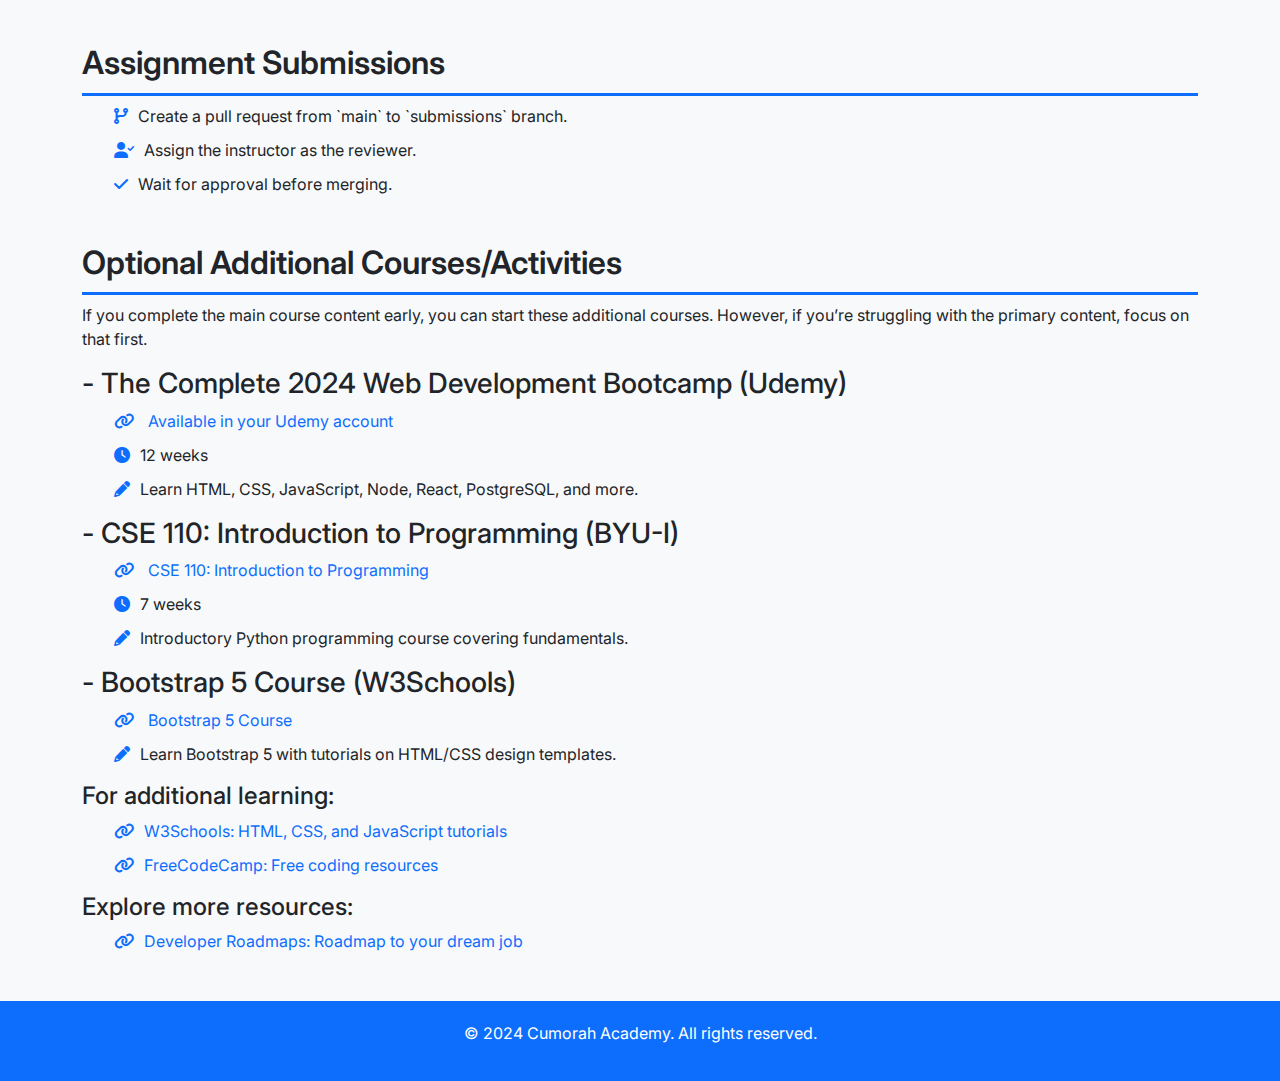
==== commit 5818c561: "refactor: ensure the understanding of key dates" ====
--- a/index.html
+++ b/index.html
@@ -93,12 +93,13 @@
         <h5>First Block</h5>
         <ul class="icon-list">
             <li><i class="fas fa-calendar-day"></i> <strong>Start of the first block:</strong> 16/09/2024</li>
-            <li><i class="fas fa-calendar-xmark red"></i> <strong>School Trip (No study sessions):</strong> 16/09/202
+            <li><i class="fas fa-calendar-xmark red"></i> <strong>School Trip (No coding or study together
+                sessions):</strong> 16/09/202
             </li>
-            <li><i class="fas fa-calendar-xmark red"></i> <strong>Professional Life with Mentors (No study sessions):</strong>
+            <li><i class="fas fa-calendar-xmark red"></i> <strong>Professional Life with Mentors (No study together sessions):</strong>
                 19/09/2024
             </li>
-            <li><i class="fas fa-calendar-xmark red"></i> <strong>School Trip (No coding or study sessions):</strong>
+            <li><i class="fas fa-calendar-xmark red"></i> <strong>School Trip (No coding or study together sessions):</strong>
                 09/10/2024
             </li>
             <li><i class="fas fa-calendar-check"></i> <strong>End of the first block:</strong> 26/10/2024</li>
@@ -110,7 +111,7 @@
         <h5>Second Block</h5>
         <ul class="icon-list">
             <li><i class="fas fa-calendar-day"></i> <strong>Start of the second block:</strong> 30/10/2024</li>
-            <li><i class="fas fa-calendar-xmark red"></i> <strong>Public Speaking Presentation (No coding or study
+            <li><i class="fas fa-calendar-xmark red"></i> <strong>Public Speaking Presentation (No coding or study together
                 sessions):</strong></li>
             <li><i class="fas fa-calendar-check"></i> <strong>End of the first block:</strong> 03/12/2024</li>
         </ul>
